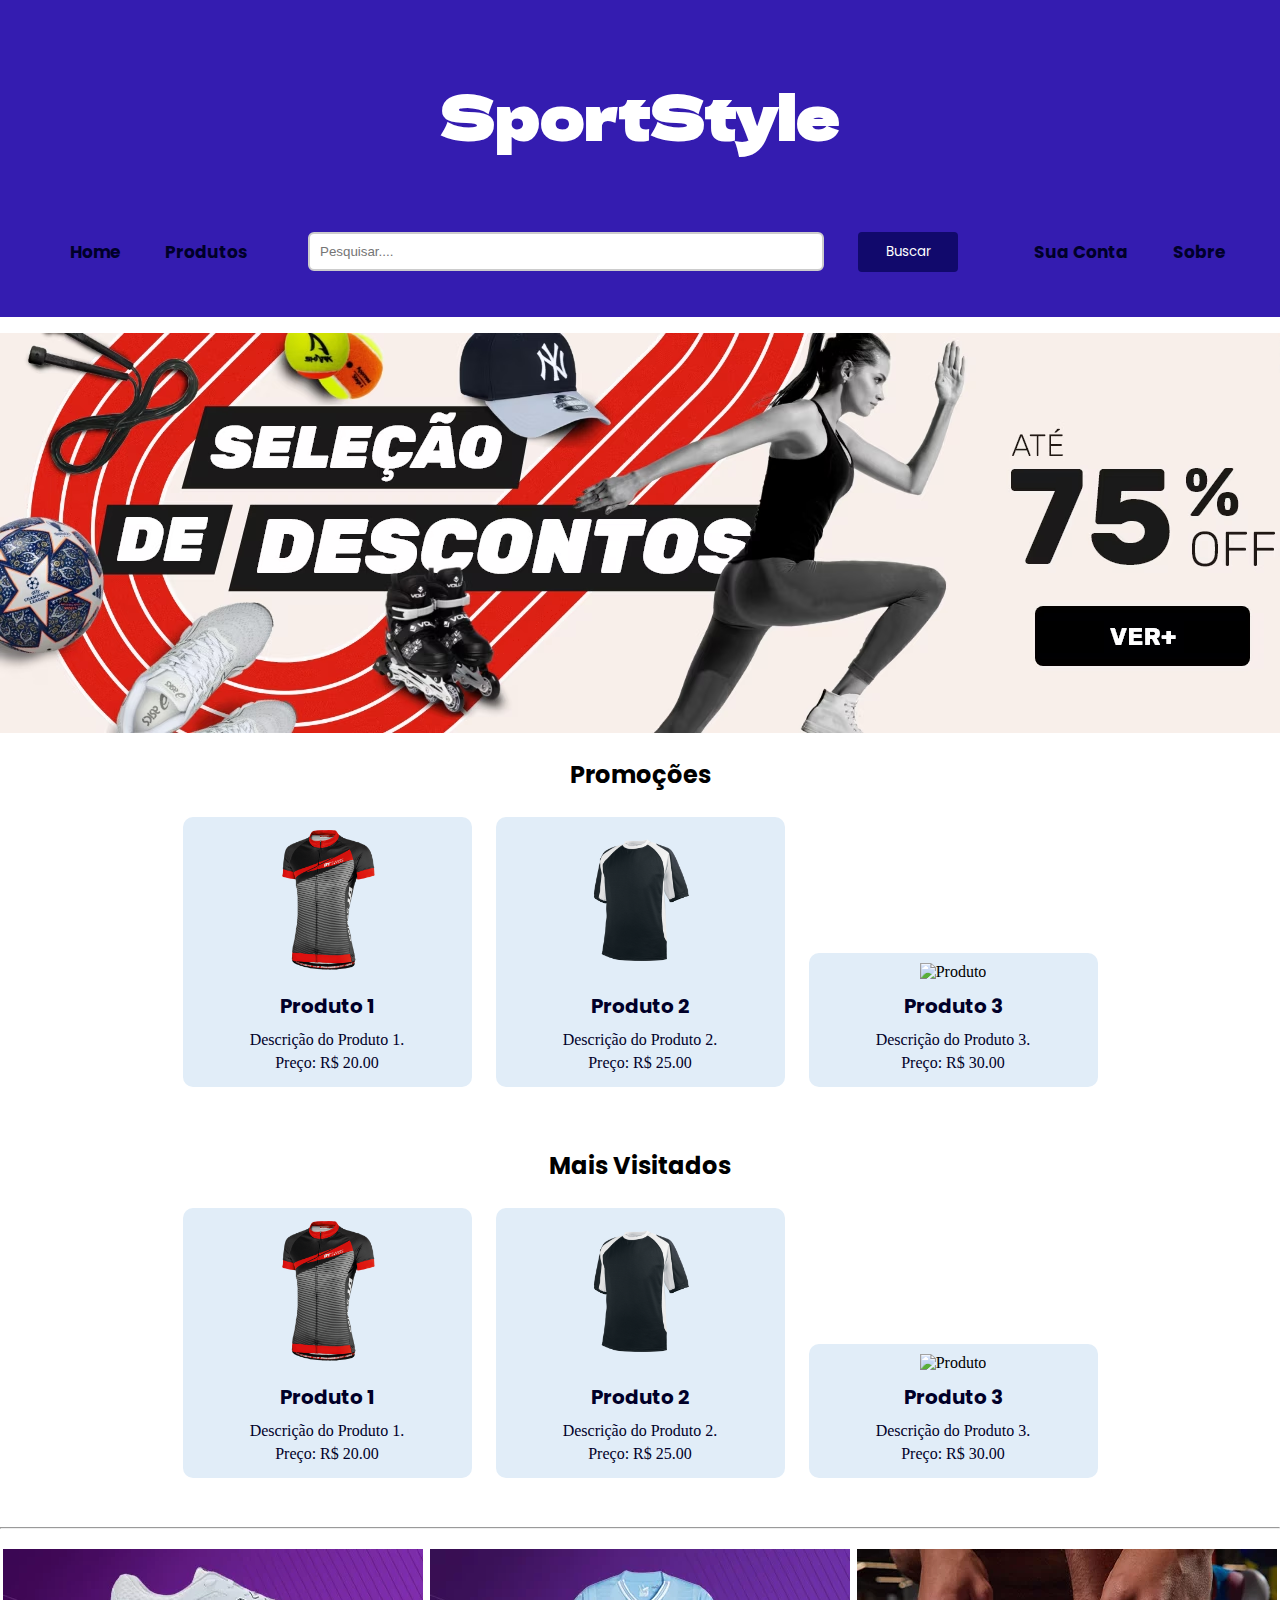
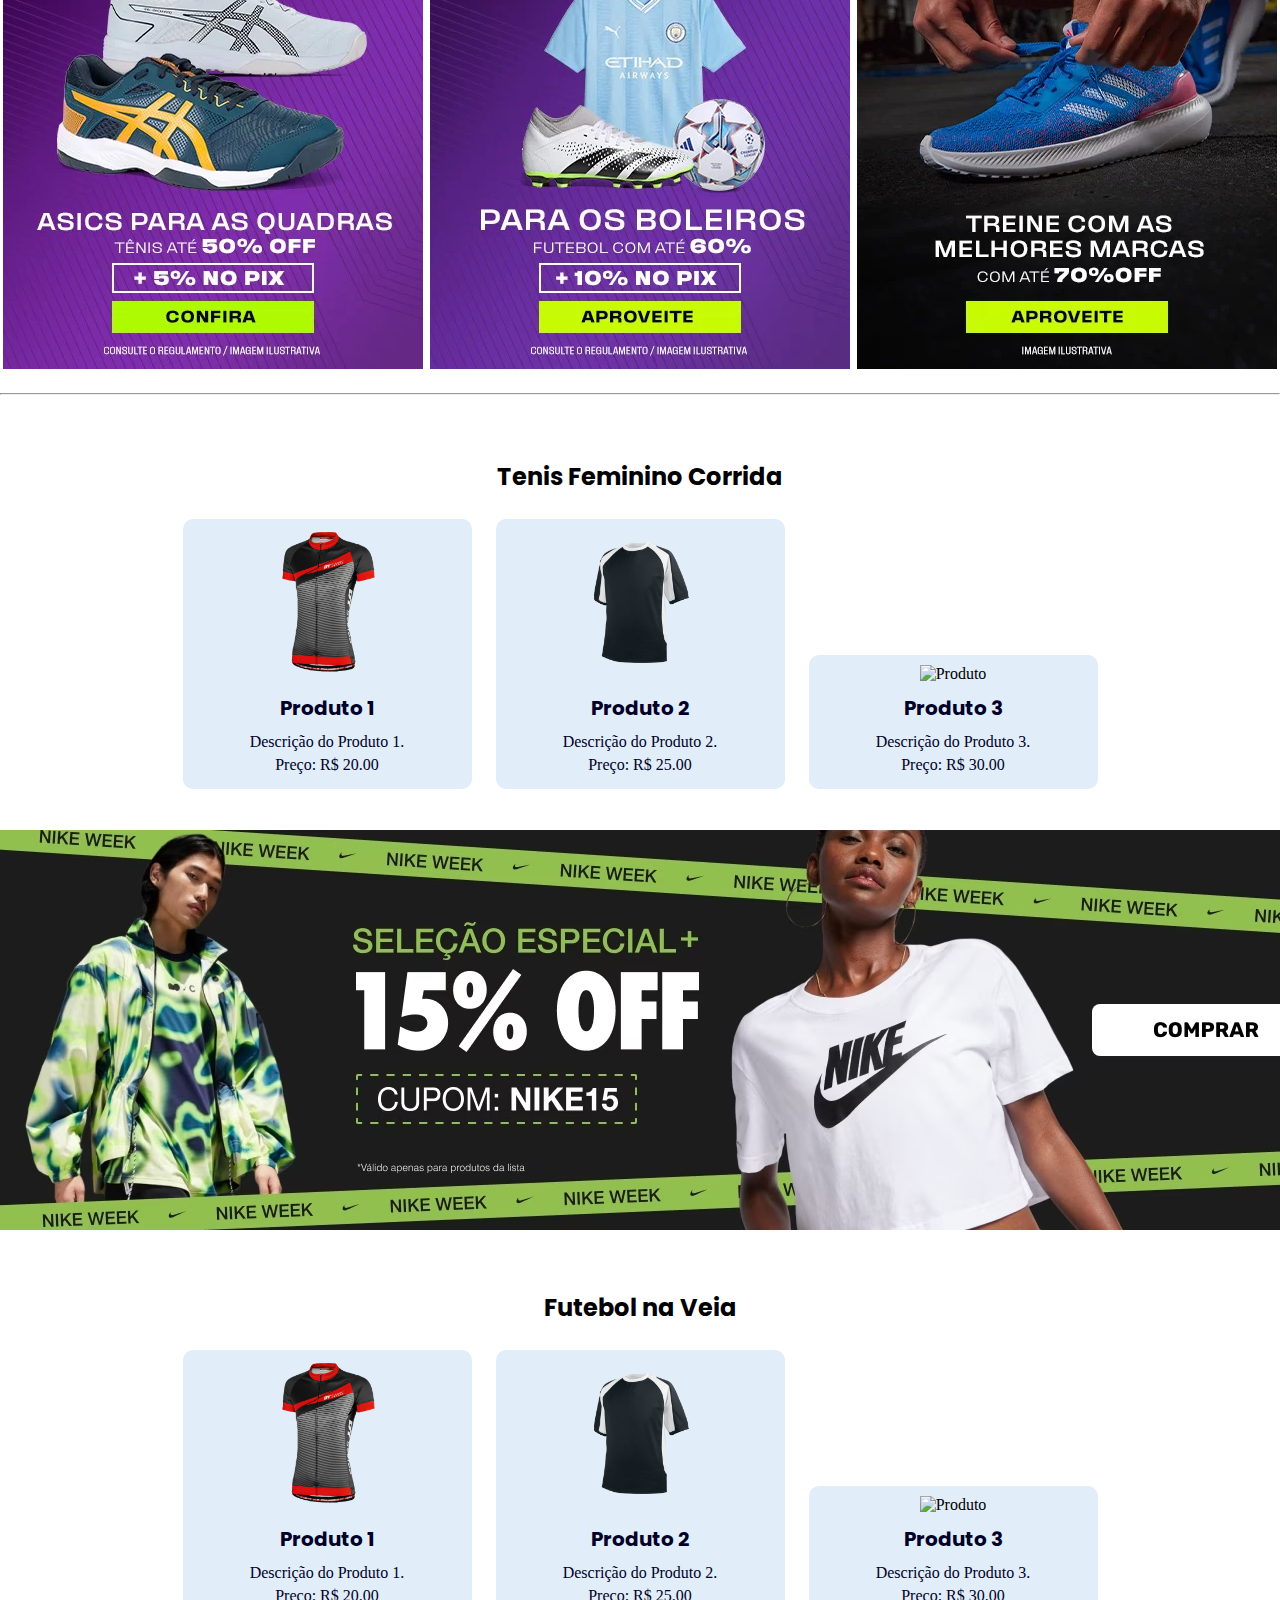
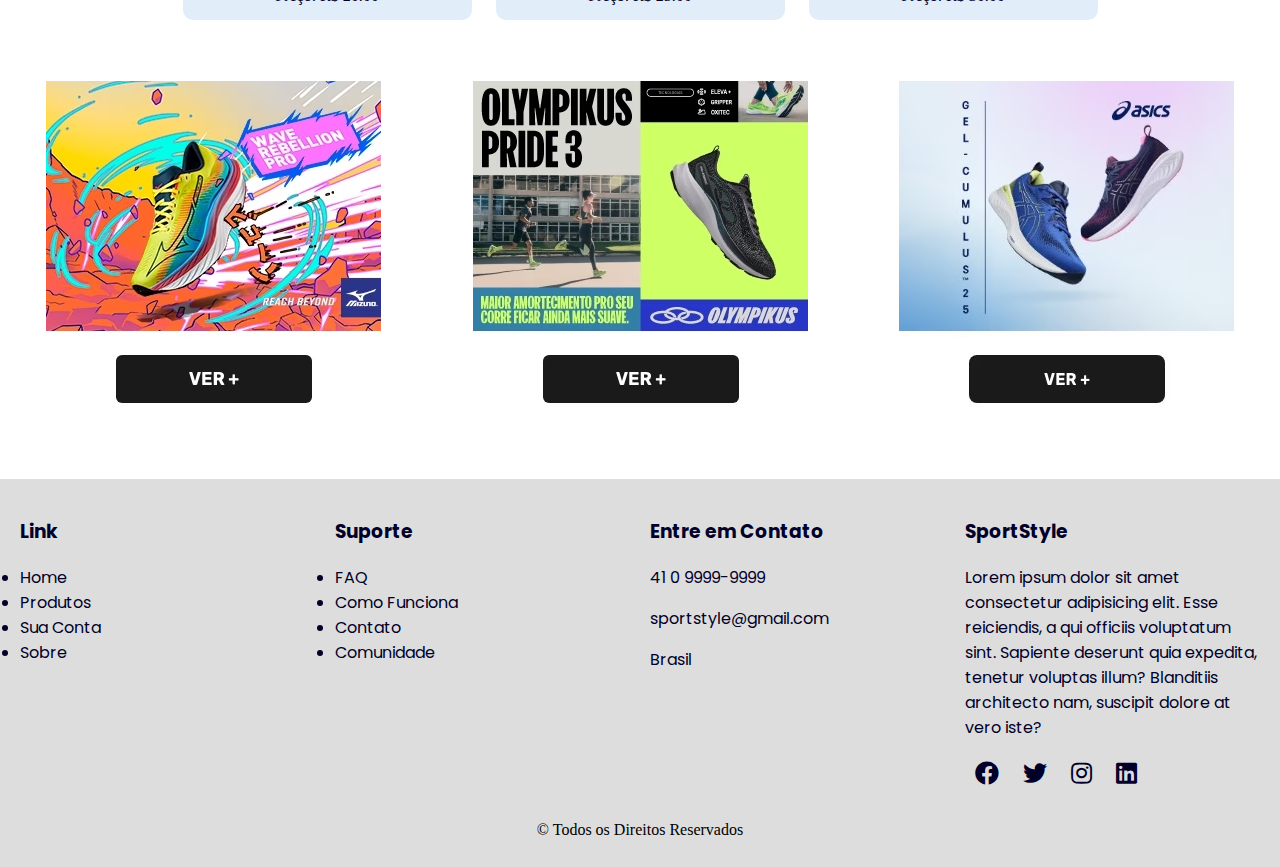
==== index.html @ 8bd2e784 "arrumando pagina principal" ====
<!DOCTYPE html>
<html lang="PT-BR">
    <head>
        <meta charset="UTF-8">
        <meta name="viewport" content="width=device-width, initial-scale=1.0">
        <title>SportStyle</title>
        <link rel="icon" href="./imagens/tenis-de-corrida.png" > 
        <link rel="stylesheet" href="styleindex.css">
        <link rel="stylesheet" href="https://cdnjs.cloudflare.com/ajax/libs/font-awesome/5.15.3/css/all.min.css">

        
    </head>
    <body>
        <header class="header">
            
            <div class="namepagina">
                <h1>SportStyle</h1>
            </div>

            <ul>                
                <a href="index.html"><li>Home</li></a>
                <a href="./produtos.html"><li>Produtos</li></a>

                <li class="none"><form class="form">
                    <input type="text" placeholder="Pesquisar....">
                    <button type="submit">Buscar</button>
                </form></li>

              
                <a href="#"><li>Sua Conta</li></a>
                <a href="sobre.html"><li>Sobre</li></a> 
              
                                
            </ul>

        </header>

        <main class="main">

            <ul></ul>

            <div class="propaganda-grande">

                <img src="./imagens/desk (2).avif" alt="propaganda">

            </div>

            <h2>Promoções</h2>

            <div class="produtos">
                <div class="item">
                    <img src="./imagens/pngwing.com (1).png " alt="Produto">
                    <h3>Produto 1</h3>
                    <p>Descrição do Produto 1.</p>
                    <p>Preço: R$ 20.00</p>
                </div>                     

                <div class="item">
                    <img src="./imagens/camiseta.png" alt="Produto">
                    <h3>Produto 2</h3>
                    <p>Descrição do Produto 2.</p>
                    <p>Preço: R$ 25.00</p>
                </div>
            
                <div class="item">
                    <img src="../TRABALHO/imagens/conjunto.png" alt="Produto">
                    <h3>Produto 3</h3>
                    <p>Descrição do Produto 3.</p>
                    <p>Preço: R$ 30.00</p>
                </div>
            </div>  
            
            <br><br>

            <h2>Mais Visitados</h2>

            <div class="produtos">
                <div class="item">
                    <img src="./imagens/pngwing.com (1).png " alt="Produto">
                    <h3>Produto 1</h3>
                    <p>Descrição do Produto 1.</p>
                    <p>Preço: R$ 20.00</p>
                </div>
            
                <div class="item">
                    <img src="./imagens/camiseta.png" alt="Produto">
                    <h3>Produto 2</h3>
                    <p>Descrição do Produto 2.</p>
                    <p>Preço: R$ 25.00</p>
                </div>
            
                <div class="item">
                    <img src="../TRABALHO/imagens/conjunto.png" alt="Produto">
                    <h3>Produto 3</h3>
                    <p>Descrição do Produto 3.</p>
                    <p>Preço: R$ 30.00</p>
                </div>
            </div> 
            
            <br><br>

            <hr>
           
            <div class="promocoesimg">
                <div class="promocao-item">
                    <img src="./imagens/5473_trio7.webp" alt="Promoção 1">
                </div>
        
                <div class="promocao-item">
                    <img src="./imagens/4849_FUTEBOL-420X420px.webp" alt="Promoção 2">
                </div>
        
                <div class="promocao-item">
                    <img src="./imagens/7510_trio8.webp" alt="Promoção 3">
                </div>
            </div>

            <hr>

            <br><br>

            <h2>Tenis Feminino Corrida</h2>

            <div class="produtos">
                <div class="item">
                    <img src="./imagens/pngwing.com (1).png " alt="Produto">
                    <h3>Produto 1</h3>
                    <p>Descrição do Produto 1.</p>
                    <p>Preço: R$ 20.00</p>
                </div>
            
                <div class="item">
                    <img src="./imagens/camiseta.png" alt="Produto">
                    <h3>Produto 2</h3>
                    <p>Descrição do Produto 2.</p>
                    <p>Preço: R$ 25.00</p>
                </div>
            
                <div class="item">
                    <img src="../TRABALHO/imagens/conjunto.png" alt="Produto">
                    <h3>Produto 3</h3>
                    <p>Descrição do Produto 3.</p>
                    <p>Preço: R$ 30.00</p>
                </div>
            </div>
            
            <br><br>

            <div class="propaganda-hori">

                <img src="./imagens/desk.avif" alt="propaganda">

            </div>

            <br><br>

            <h2>Futebol na Veia</h2>

            <div class="produtos">
                <div class="item">
                    <img src="./imagens/pngwing.com (1).png " alt="Produto">
                    <h3>Produto 1</h3>
                    <p>Descrição do Produto 1.</p>
                    <p>Preço: R$ 20.00</p>
                </div>
            
                <div class="item">
                    <img src="./imagens/camiseta.png" alt="Produto">
                    <h3>Produto 2</h3>
                    <p>Descrição do Produto 2.</p>
                    <p>Preço: R$ 25.00</p>
                </div>
            
                <div class="item">
                    <img src="../TRABALHO/imagens/conjunto.png" alt="Produto">
                    <h3>Produto 3</h3>
                    <p>Descrição do Produto 3.</p>
                    <p>Preço: R$ 30.00</p>
                </div>
            </div> 

            <br><br>

            <div class="promocoesimg">
                <div class="promocao-item">
                    <a href="#"><img src="./imagens/pq1.avif" alt="Promoção 1"></a>
                </div>
        
                <div class="promocao-item">
                    <a href="#"><img src="./imagens/pq2.avif" alt="Promoção 2"></a>
                </div>
        
                <div class="promocao-item">
                   <a href="#"><img src="./imagens/pq3.avif" alt="Promoção 3"></a>
                </div>
            </div>

         

            <br><br>

        </main>

        

        <footer>
            <div class="footer-container">
                <div class="footer-column">
                   
                <h3>Link</h3>
                <li><a href="#">Home</a></li>
                <li><a href="#">Produtos</a></li>
                <li><a href="#">Sua Conta</a></li>
                <li><a href="#">Sobre</a></li>

                </div>
                <div class="footer-column">
                    
                <h3>Suporte</h3>
                <li><a href="#">FAQ</a></li>
                <li><a href="#">Como Funciona</a></li>
                <li><a href="#">Contato</a></li>
                <li><a href="#">Comunidade</a></li>

                </div>
                <div class="footer-column">
                    
                    <h3>Entre em Contato</h3>
                
                    <p>41 0 9999-9999</p>
                
                
                    <p>sportstyle@gmail.com</p>
                
                
                    <p>Brasil</p>
                

                </div>
                <div class="footer-column social-icons">

                    <h3>SportStyle</h3>
                    <p>Lorem ipsum dolor sit amet consectetur adipisicing elit. Esse reiciendis, a qui officiis voluptatum sint. Sapiente deserunt quia expedita, tenetur voluptas illum? Blanditiis architecto nam, suscipit dolore at vero iste?</p>
    
                    <a href="#"><i class="fab fa-facebook"></i></a>
                    <a href="#"><i class="fab fa-twitter"></i></a>
                    <a href="#"><i class="fab fa-instagram"></i></a>
                    <a href="#"><i class="fab fa-linkedin"></i></a>
                        
                    </div>
                </div>
            </div>
            <p class="direitos">&copy Todos os Direitos Reservados <br><br> </p>

        </footer>
    </body>
</html>
---- styleindex.css ----
@import url('https://fonts.googleapis.com/css2?family=Dela+Gothic+One&display=swap');
@import url('https://fonts.googleapis.com/css2?family=Poppins&display=swap');
@import url('https://fonts.googleapis.com/css2?family=Poppins:wght@700&display=swap');


body {
    margin: 0;
    padding: 0;
    height: 100%;

}

.header{
    font-family: 'Poppins', sans-serif;
    padding: 20px;
    grid-area: header;
    background:  #341cb0;
}

.namepagina{
    color: white;
    margin: 0px;
    padding: 10px;
    text-align: center;
    font-family: 'Dela Gothic One', cursive;
    font-size: 30px;   
    
}

header ul{
    align-items: center;
    margin: 0;
    display: flex;
    background-color:transparent;     
    
}


header li{
    display: inline-block;
    flex-grow: 1;
    font-weight: bold;
    color: #000029;
    padding: 10px;
    margin-right: 25px;
    font-size: 17px;
}

.form {   
    margin-left: auto;
}

.form input{
    margin: 15px;
    padding: 10px;
    width: calc(100% - 204px);
    min-width: 200px;
    border: 2px solid #ccc;
    border-radius: 6px;
}

.form button {
    font-family: 'Poppins', sans-serif; 
    background-color: #11096c;
    color: #fff;
    border: none;
    border-radius: 4px;
    margin: 15px;
    width: 100px;
    padding: 10px 10px;   
    cursor: pointer;
}

.form button:hover {
    background-color:  #007bff;
}

/*==== CABEÇALHO CORRETO DAQUI PARA CIMA ====*/

/*aqui em baixo é alguns produtos*/
.main{
    grid-area: main;
    background-color: #ffffff;
 
}

.main h2{
    text-align: center;
    font-family: 'Poppins', sans-serif;
    
}

.produtos{
    text-align: center;
}


.item{    
    display: inline-block;
    background-color: rgb(225, 237, 248);
    padding: 10px 2px;
    width: calc(33.33% - 46px);
    min-width: 200px;
    margin: 5px 10px;
    border-radius: 10px;
    text-align: center;
    width: 285px;
}

.item img {
    max-width: 50%;
    height: 150px}

.item h3 {
    font-family: 'Poppins', sans-serif;
    color: #000029;
    font-size: 20px;
    margin: 10px 0;
}

.item p {
    color: #000029;
    font-size: 16px;
    margin: 5px 0;
}



/*aqui em baixo é as imagens de promoção*/
.promocoesimg    {
    display: flex;
    justify-content: space-between;
    align-items: center;
    margin: 20px 0;
}

.promocao-item {
    flex: 1;
    text-align: center;
    padding: 0px 0px;

    
}

.promocao-item img {
    max-width: 100%;
    height: auto;
}



/*Propagando Horizontal*/
.propaganda-hori{
    text-align: center;
    max-width: 100%;
}

.propaganda-grande {
    text-align: center;
}






/*==== FOOTER CORRETO DAQUI PARA BAIXO ====*/

footer .direitos{
    background-color: #ddd;
    margin: 0px;
    padding: 10px;
    text-align: center;
}

.footer-container {
    font-family: 'Poppins', sans-serif; 
    background-color: #ddd;
    color: #000029;
    padding: 10px;
    display: flex;
    justify-content: space-between;
    max-width: 100%;
}

.footer-column {
    flex: 1;
    padding: 10px;
}


.footer-column a {
    text-decoration: none;
    color: #000029;
    
}

.social-icons a {
    color: #000029;
    margin: 0 10px;
    font-size: 24px;
}


.social-icons a:hover {
    color: #007bff; 
}
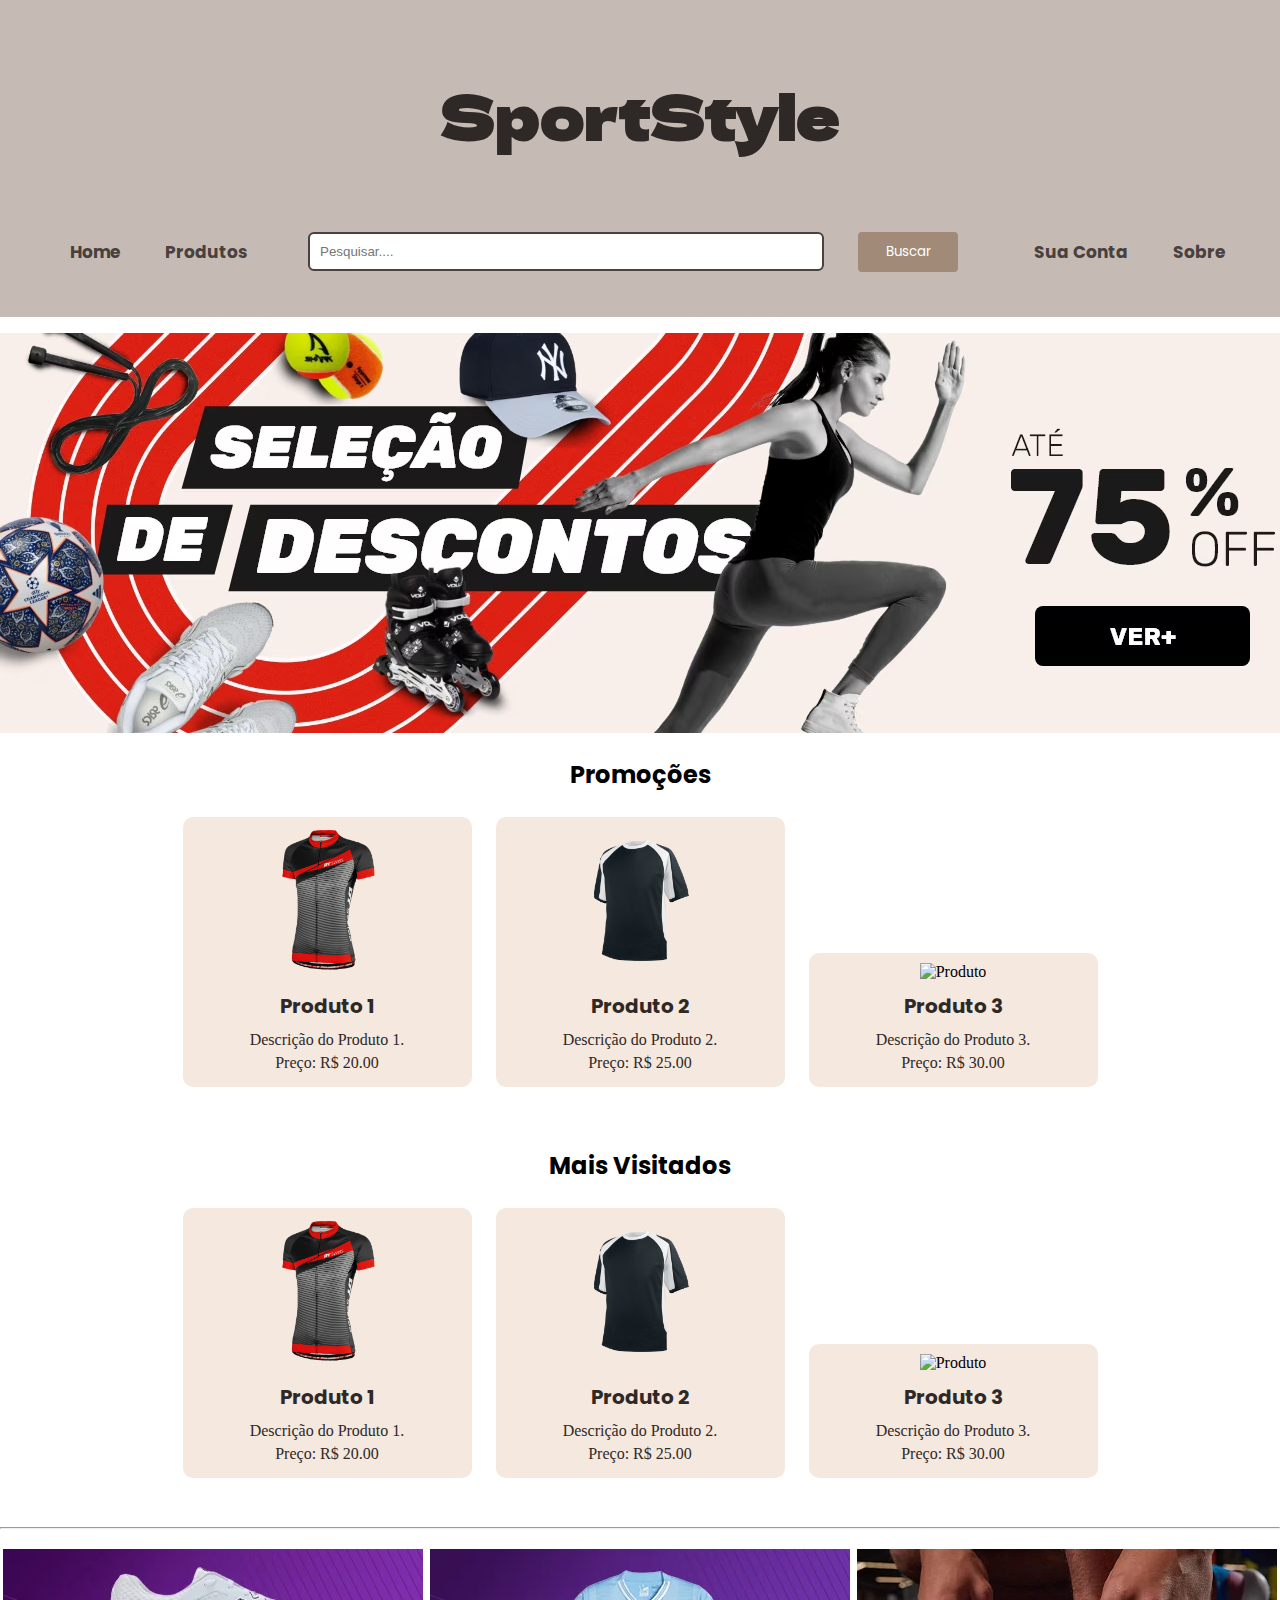
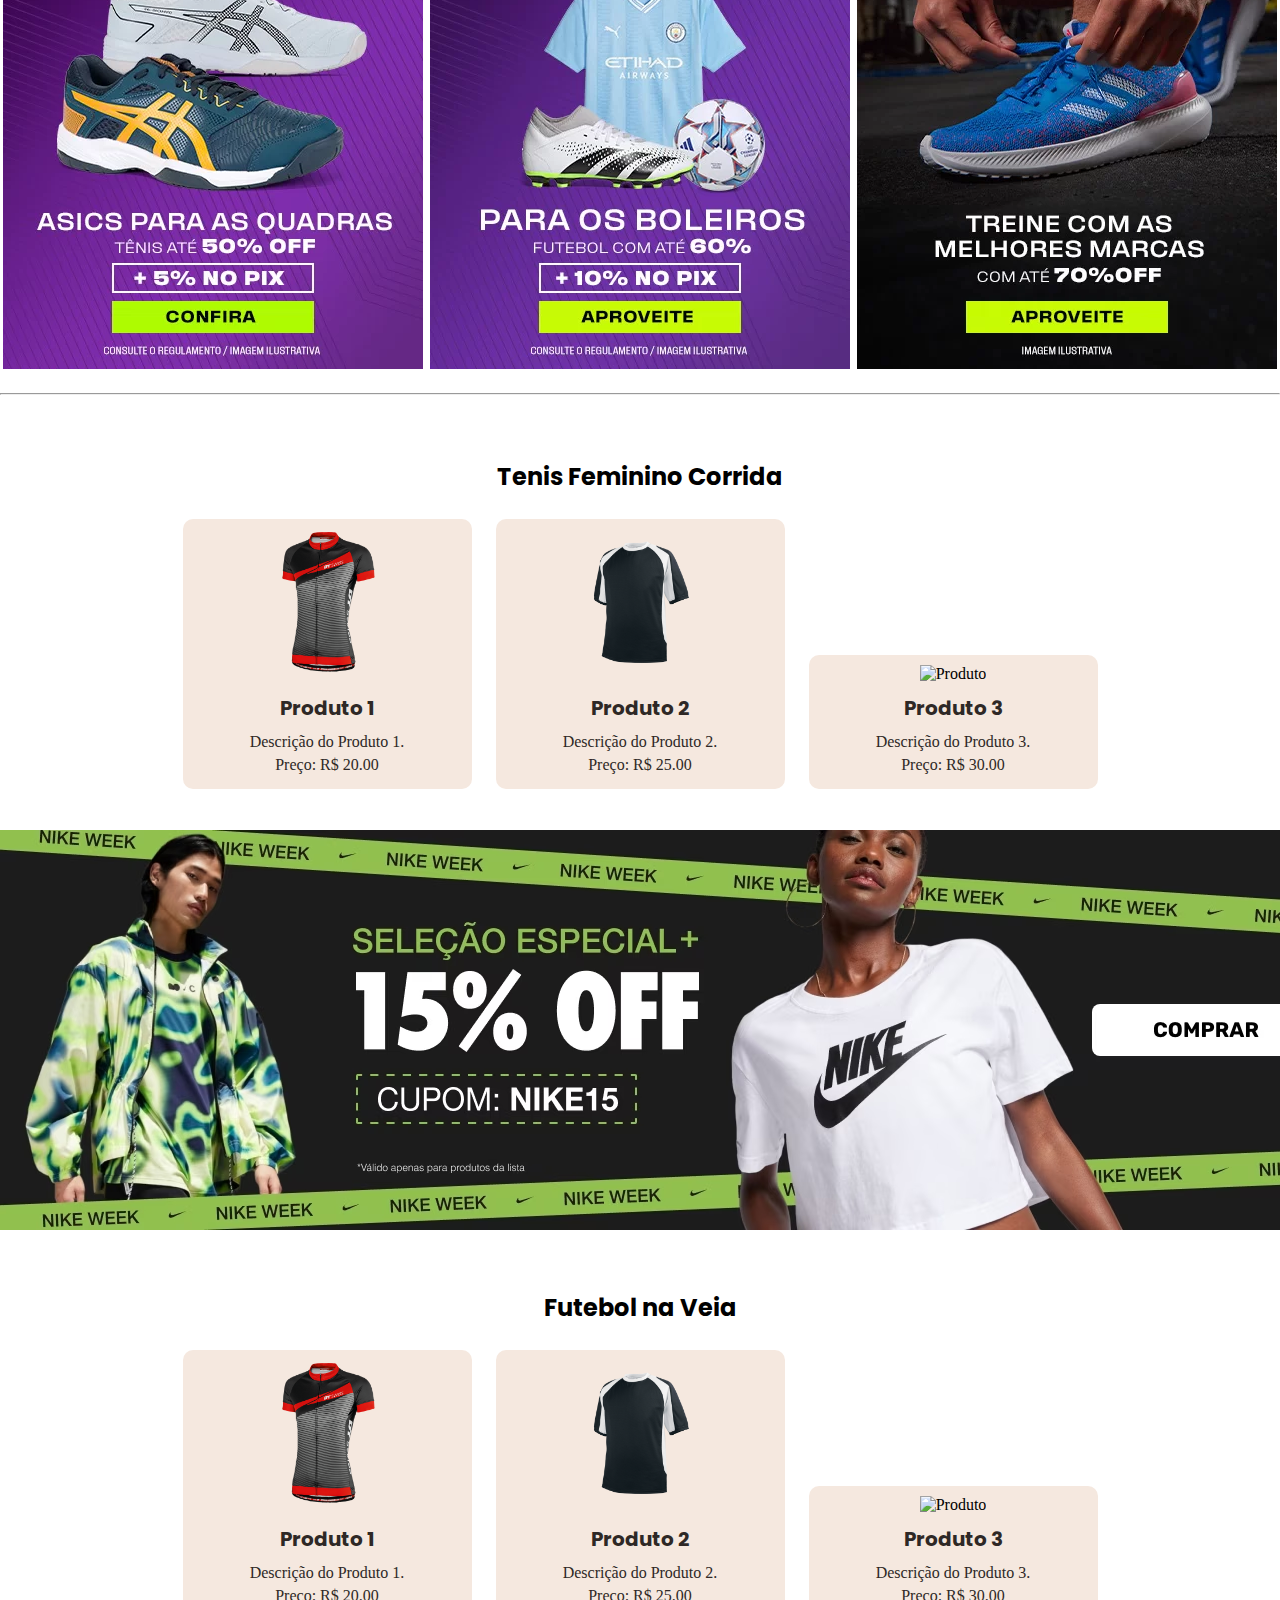
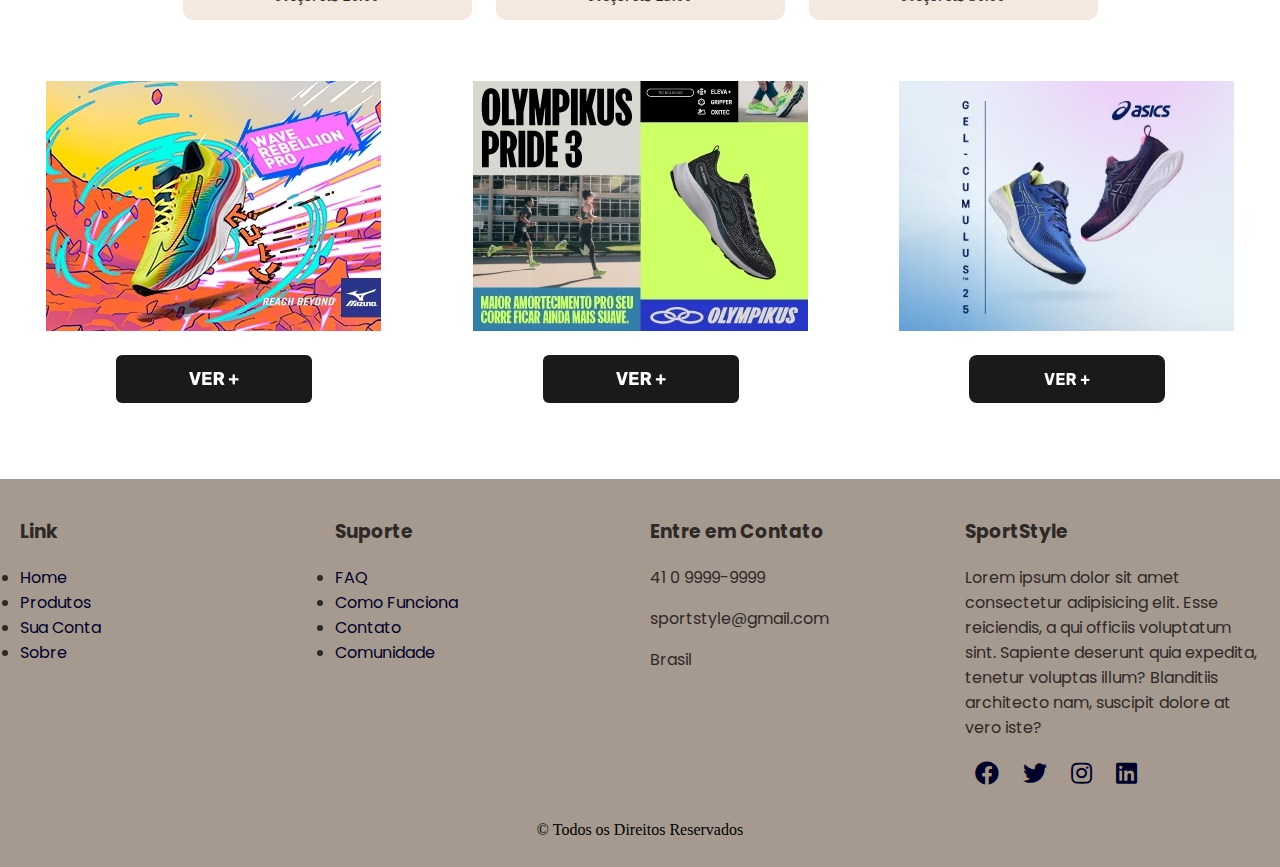
==== commit 689150ee: "atualização das cores AINDA FALTA MUDAR A DAS TABE" ====
--- a/index.html
+++ b/index.html
@@ -27,7 +27,7 @@
                 </form></li>
 
               
-                <a href="#"><li>Sua Conta</li></a>
+                <a href="./login.html"><li>Sua Conta</li></a>
                 <a href="sobre.html"><li>Sobre</li></a> 
               
                                 
--- a/styleindex.css
+++ b/styleindex.css
@@ -14,11 +14,11 @@
     font-family: 'Poppins', sans-serif;
     padding: 20px;
     grid-area: header;
-    background:  #341cb0;
+    background:  #c5bbb4;
 }
 
 .namepagina{
-    color: white;
+    color: #2e2826;
     margin: 0px;
     padding: 10px;
     text-align: center;
@@ -40,7 +40,7 @@
     display: inline-block;
     flex-grow: 1;
     font-weight: bold;
-    color: #000029;
+    color: #4a403d;
     padding: 10px;
     margin-right: 25px;
     font-size: 17px;
@@ -55,13 +55,13 @@
     padding: 10px;
     width: calc(100% - 204px);
     min-width: 200px;
-    border: 2px solid #ccc;
+    border: 2px solid #4a403d;
     border-radius: 6px;
 }
 
 .form button {
     font-family: 'Poppins', sans-serif; 
-    background-color: #11096c;
+    background-color: #a18a77;
     color: #fff;
     border: none;
     border-radius: 4px;
@@ -72,7 +72,7 @@
 }
 
 .form button:hover {
-    background-color:  #007bff;
+    background-color:  #9f7d60;
 }
 
 /*==== CABEÇALHO CORRETO DAQUI PARA CIMA ====*/
@@ -97,7 +97,7 @@
 
 .item{    
     display: inline-block;
-    background-color: rgb(225, 237, 248);
+    background-color: #f5e8df;
     padding: 10px 2px;
     width: calc(33.33% - 46px);
     min-width: 200px;
@@ -113,13 +113,13 @@
 
 .item h3 {
     font-family: 'Poppins', sans-serif;
-    color: #000029;
+    color: #2e2826;
     font-size: 20px;
     margin: 10px 0;
 }
 
 .item p {
-    color: #000029;
+    color: #2e2826;
     font-size: 16px;
     margin: 5px 0;
 }
@@ -167,7 +167,7 @@
 /*==== FOOTER CORRETO DAQUI PARA BAIXO ====*/
 
 footer .direitos{
-    background-color: #ddd;
+    background-color: #a69a90;
     margin: 0px;
     padding: 10px;
     text-align: center;
@@ -175,8 +175,8 @@
 
 .footer-container {
     font-family: 'Poppins', sans-serif; 
-    background-color: #ddd;
-    color: #000029;
+    background-color: #a69a90;
+    color: #2e2826;
     padding: 10px;
     display: flex;
     justify-content: space-between;
@@ -203,5 +203,5 @@
 
 
 .social-icons a:hover {
-    color: #007bff; 
-}
+    color: #ae723a; 
+}
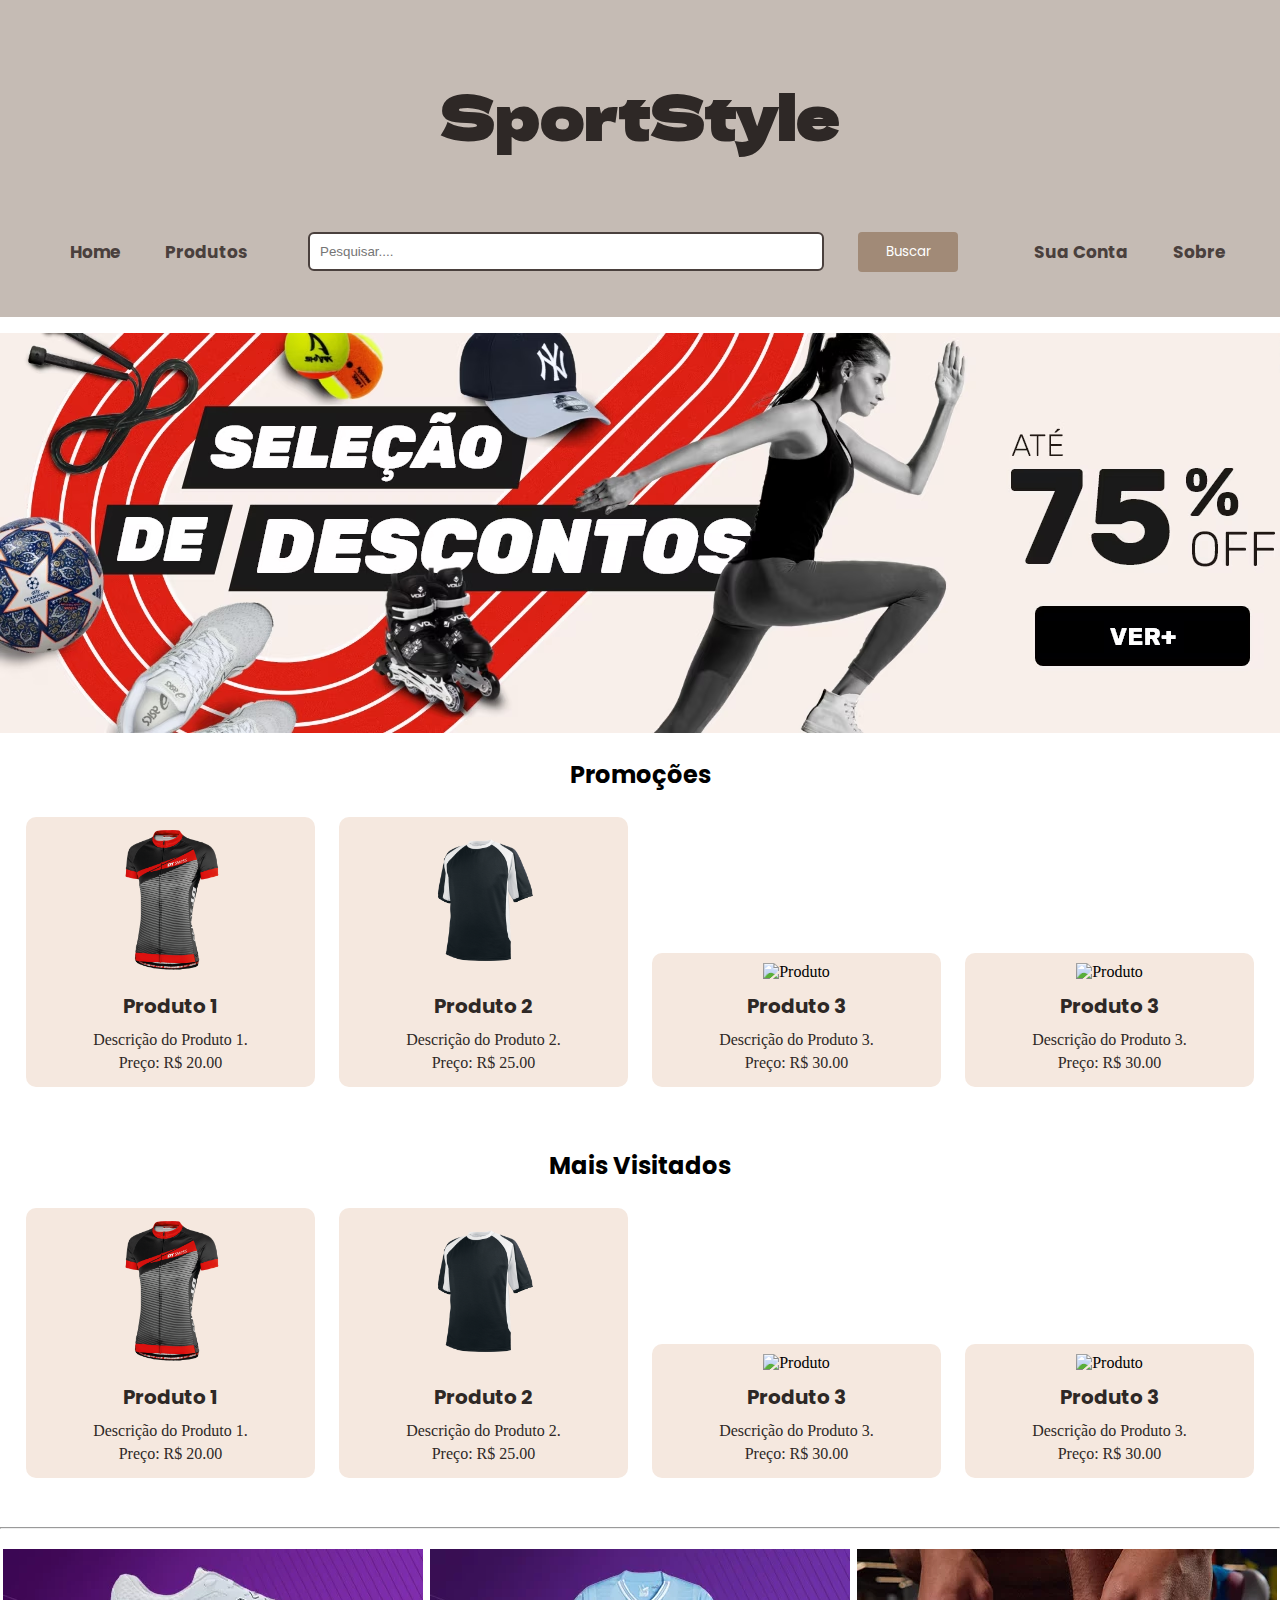
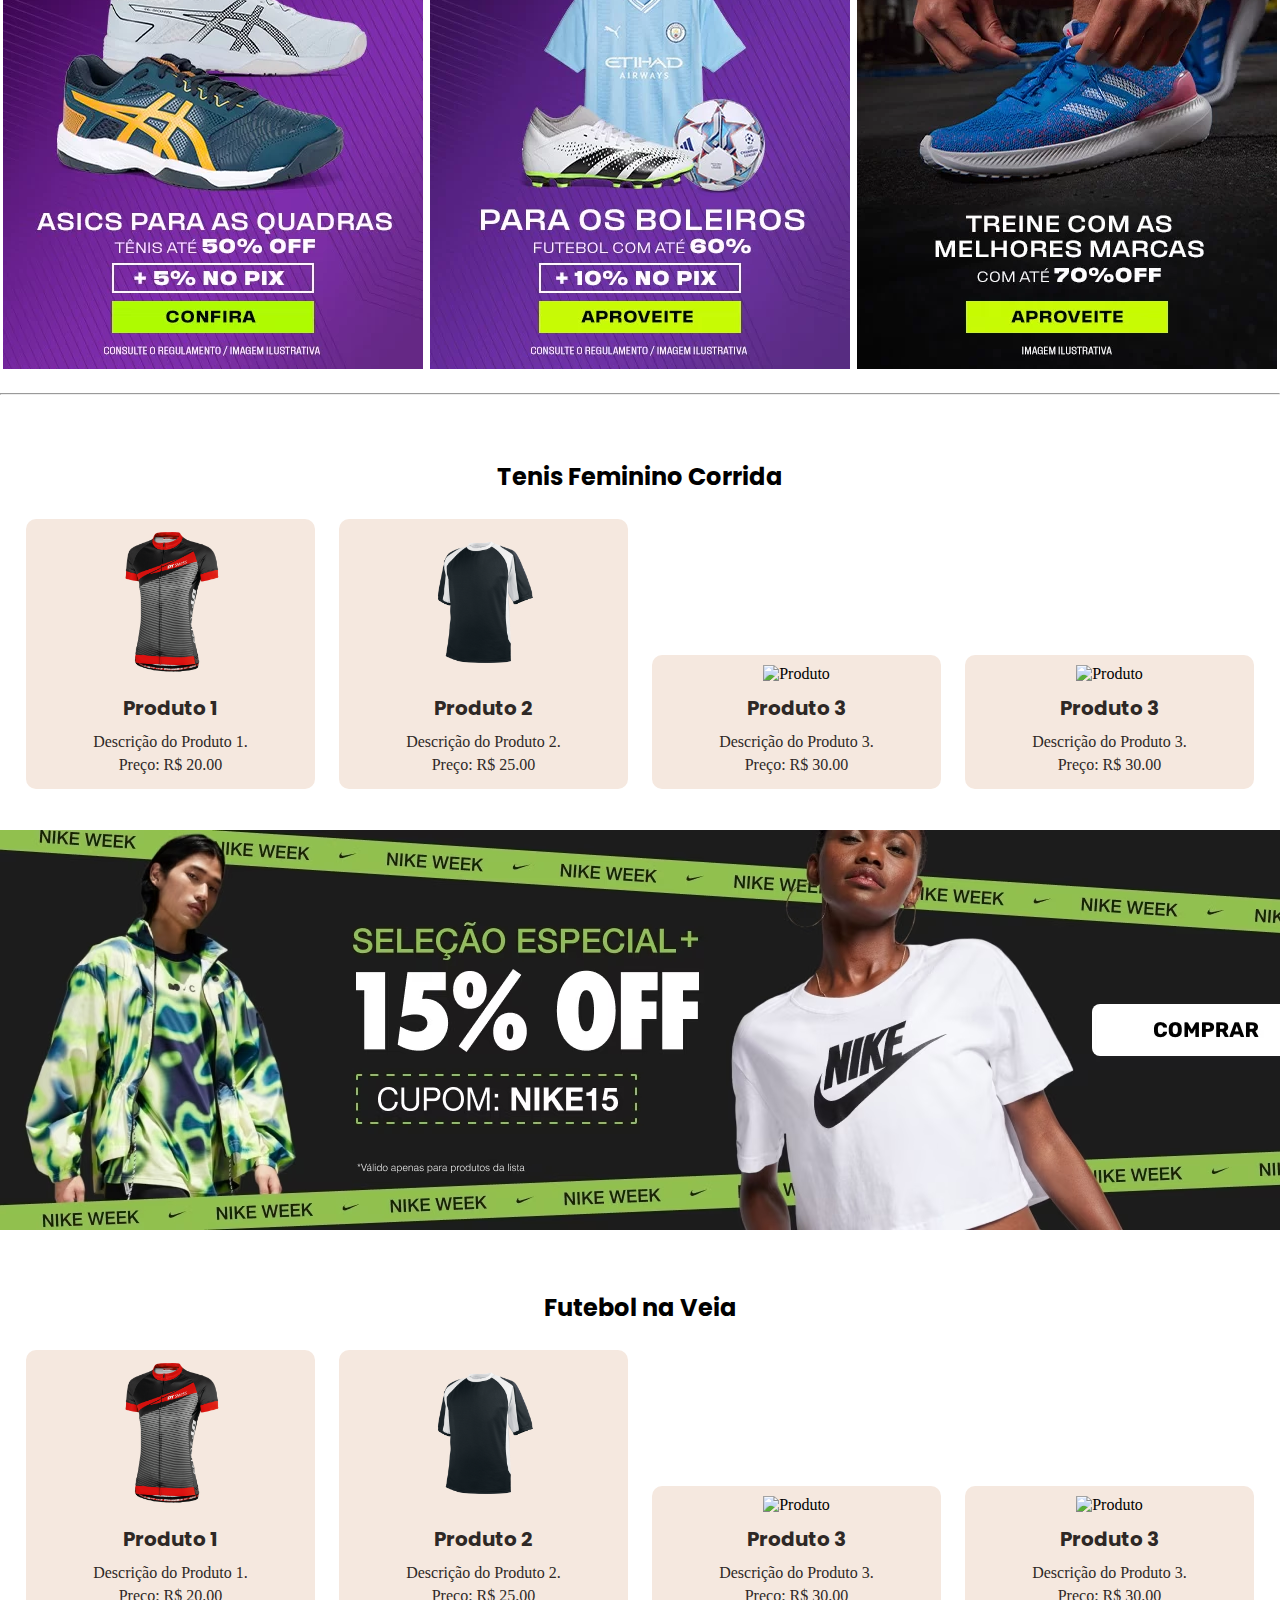
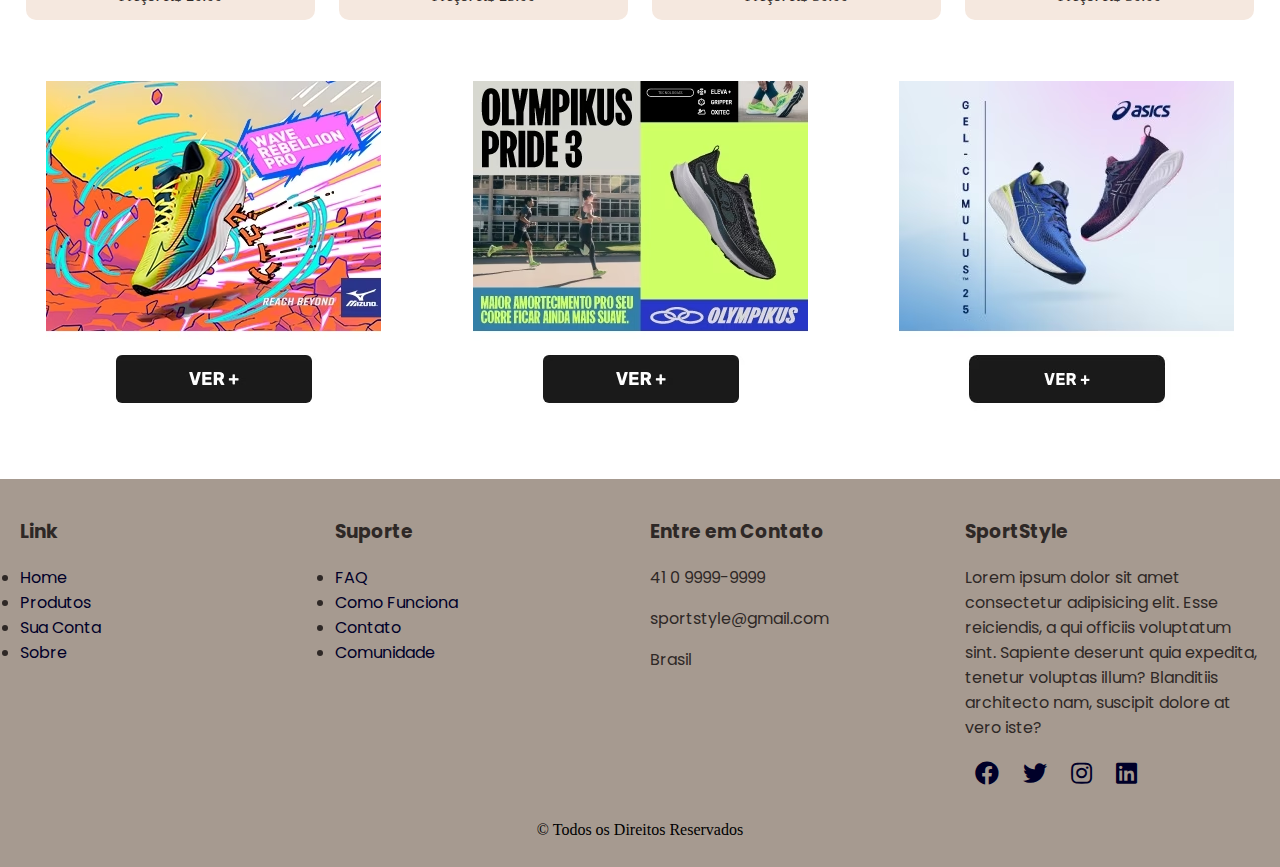
==== commit fa744d52: "atualizaçao produtos index" ====
--- a/index.html
+++ b/index.html
@@ -41,7 +41,7 @@
 
             <div class="propaganda-grande">
 
-                <img src="./imagens/desk (2).avif" alt="propaganda">
+                <a href="./produtos.html"><img src="./imagens/desk (2).avif" alt="propaganda"></a>
 
             </div>
 
@@ -68,6 +68,13 @@
                     <p>Descrição do Produto 3.</p>
                     <p>Preço: R$ 30.00</p>
                 </div>
+
+                <div class="item">
+                    <img src="../TRABALHO/imagens/conjunto.png" alt="Produto">
+                    <h3>Produto 3</h3>
+                    <p>Descrição do Produto 3.</p>
+                    <p>Preço: R$ 30.00</p>
+                </div>
             </div>  
             
             <br><br>
@@ -89,6 +96,13 @@
                     <p>Preço: R$ 25.00</p>
                 </div>
             
+                <div class="item">
+                    <img src="../TRABALHO/imagens/conjunto.png" alt="Produto">
+                    <h3>Produto 3</h3>
+                    <p>Descrição do Produto 3.</p>
+                    <p>Preço: R$ 30.00</p>
+                </div>
+
                 <div class="item">
                     <img src="../TRABALHO/imagens/conjunto.png" alt="Produto">
                     <h3>Produto 3</h3>
@@ -142,13 +156,20 @@
                     <p>Descrição do Produto 3.</p>
                     <p>Preço: R$ 30.00</p>
                 </div>
+
+                <div class="item">
+                    <img src="../TRABALHO/imagens/conjunto.png" alt="Produto">
+                    <h3>Produto 3</h3>
+                    <p>Descrição do Produto 3.</p>
+                    <p>Preço: R$ 30.00</p>
+                </div>
             </div>
             
             <br><br>
 
             <div class="propaganda-hori">
 
-                <img src="./imagens/desk.avif" alt="propaganda">
+                <a href="./produtos.html"><img src="./imagens/desk.avif" alt="propaganda"></a>
 
             </div>
 
@@ -177,21 +198,28 @@
                     <p>Descrição do Produto 3.</p>
                     <p>Preço: R$ 30.00</p>
                 </div>
+
+                <div class="item">
+                    <img src="../TRABALHO/imagens/conjunto.png" alt="Produto">
+                    <h3>Produto 3</h3>
+                    <p>Descrição do Produto 3.</p>
+                    <p>Preço: R$ 30.00</p>
+                </div>
             </div> 
 
             <br><br>
 
             <div class="promocoesimg">
                 <div class="promocao-item">
-                    <a href="#"><img src="./imagens/pq1.avif" alt="Promoção 1"></a>
-                </div>
-        
-                <div class="promocao-item">
-                    <a href="#"><img src="./imagens/pq2.avif" alt="Promoção 2"></a>
-                </div>
-        
-                <div class="promocao-item">
-                   <a href="#"><img src="./imagens/pq3.avif" alt="Promoção 3"></a>
+                    <a href="./produtos.html"><img src="./imagens/pq1.avif" alt="Promoção 1"></a>
+                </div>
+        
+                <div class="promocao-item">
+                    <a href="./produtos.html"><img src="./imagens/pq2.avif" alt="Promoção 2"></a>
+                </div>
+        
+                <div class="promocao-item">
+                   <a href="./produtos.html"><img src="./imagens/pq3.avif" alt="Promoção 3"></a>
                 </div>
             </div>
 
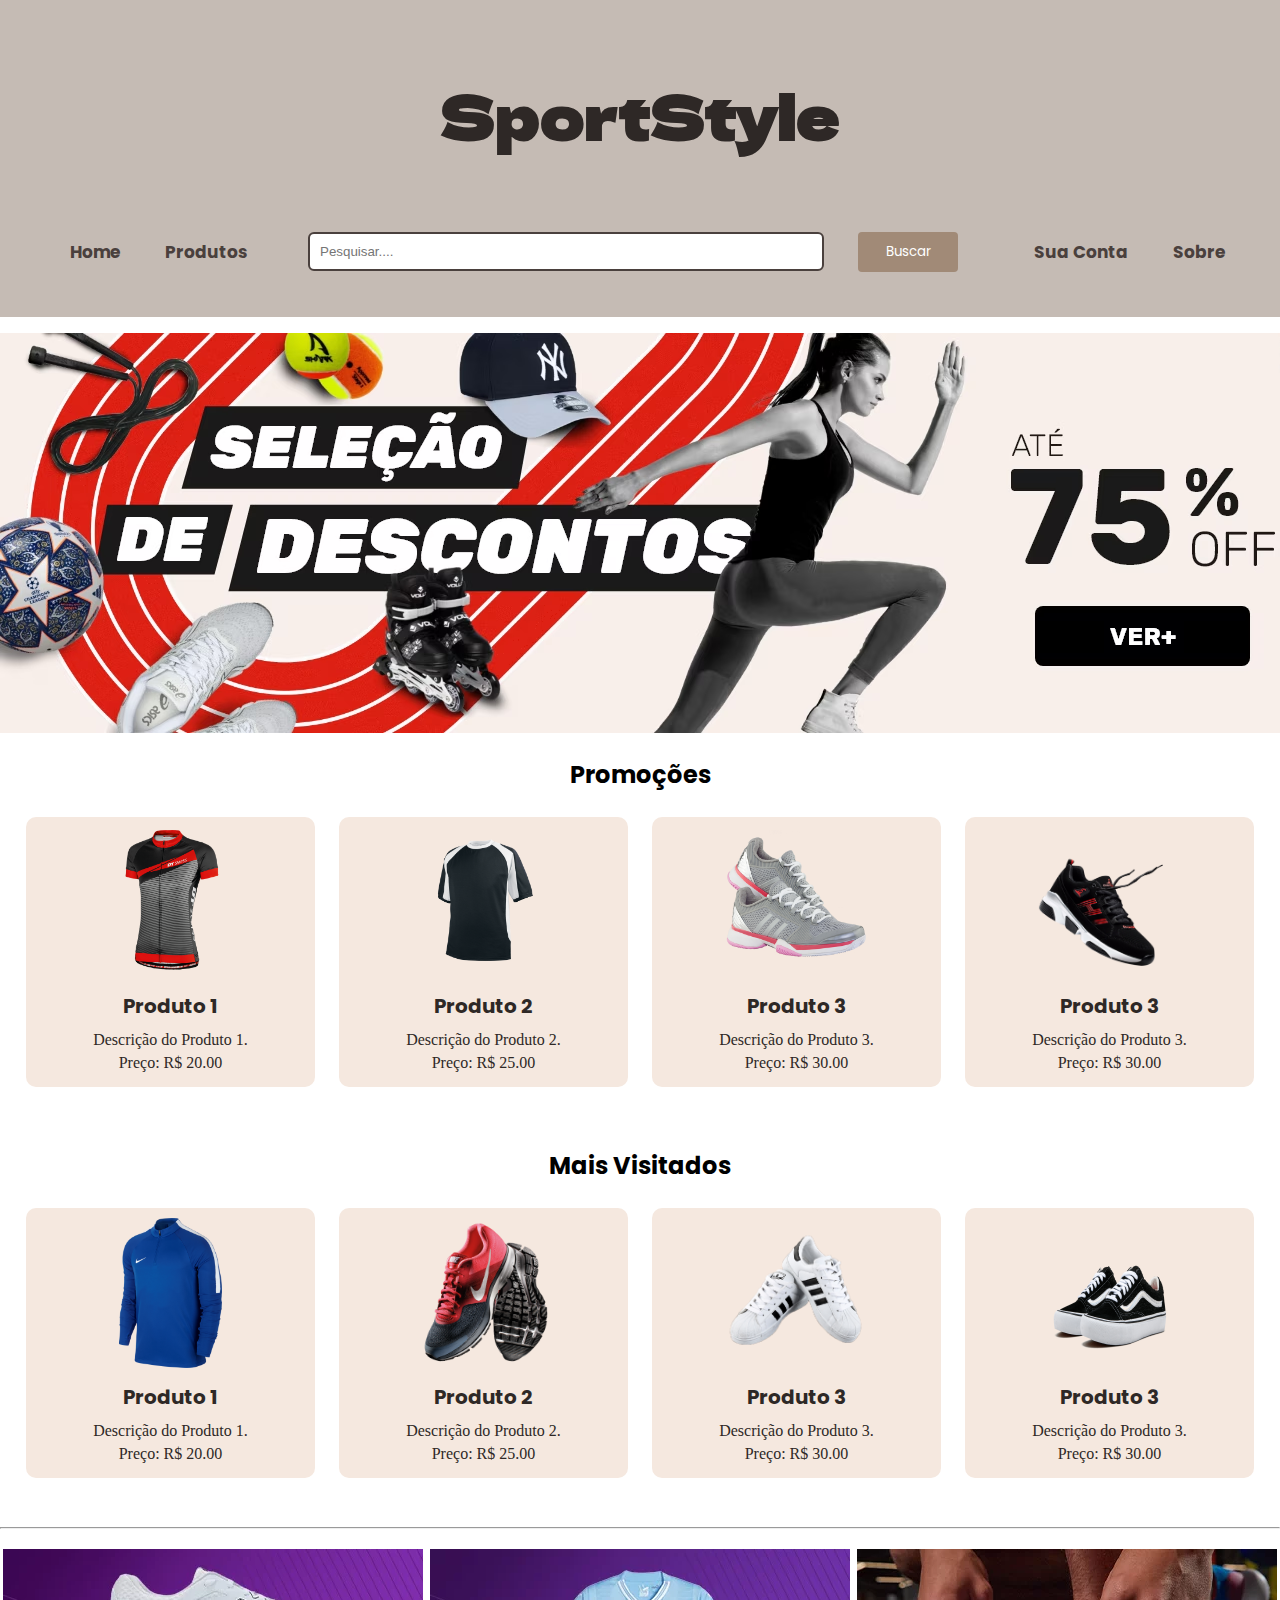
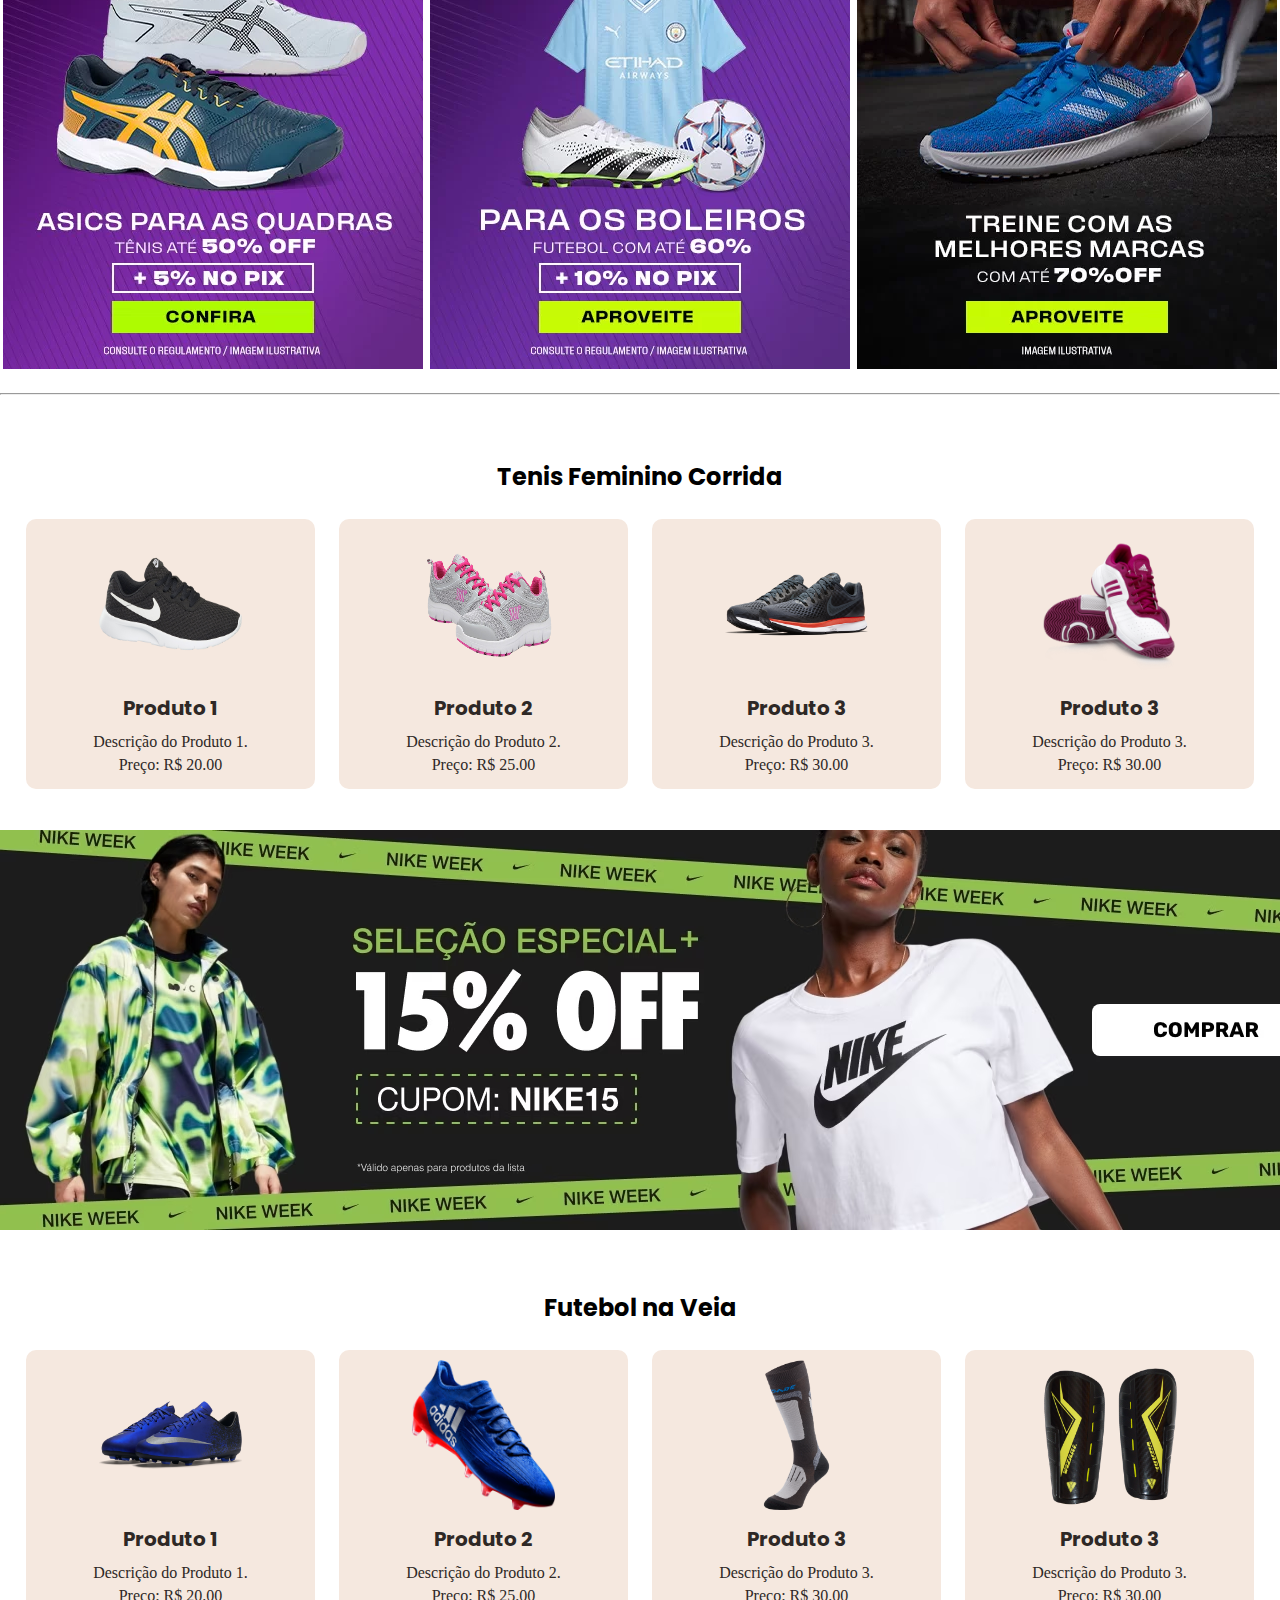
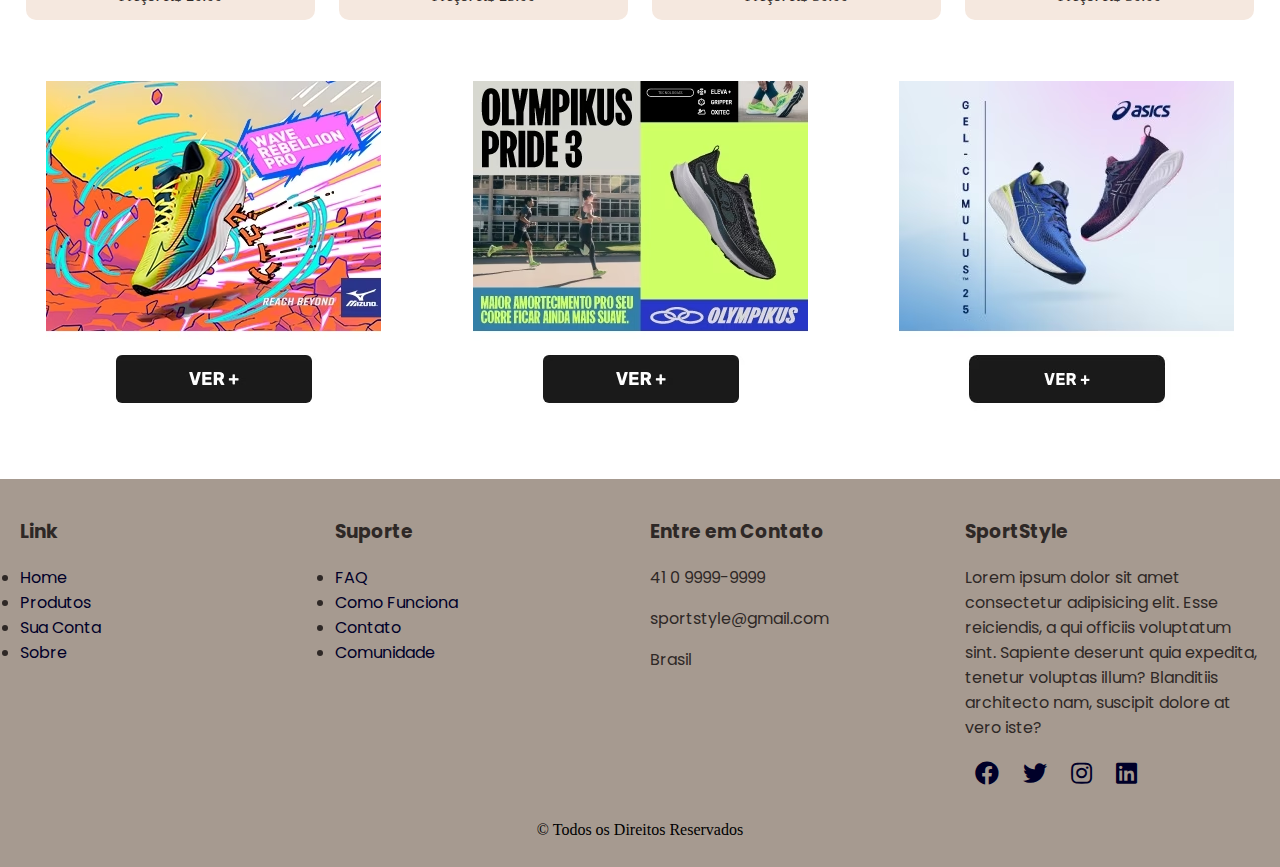
==== commit 282c56d5: "atualização produtos index" ====
--- a/index.html
+++ b/index.html
@@ -63,14 +63,14 @@
                 </div>
             
                 <div class="item">
-                    <img src="../TRABALHO/imagens/conjunto.png" alt="Produto">
-                    <h3>Produto 3</h3>
-                    <p>Descrição do Produto 3.</p>
-                    <p>Preço: R$ 30.00</p>
-                </div>
-
-                <div class="item">
-                    <img src="../TRABALHO/imagens/conjunto.png" alt="Produto">
+                    <img src="./imagens/pngwing.com (2).png" alt="Produto">
+                    <h3>Produto 3</h3>
+                    <p>Descrição do Produto 3.</p>
+                    <p>Preço: R$ 30.00</p>
+                </div>
+
+                <div class="item">
+                    <img src="/imagens/tenuspretop.png" alt="Produto">
                     <h3>Produto 3</h3>
                     <p>Descrição do Produto 3.</p>
                     <p>Preço: R$ 30.00</p>
@@ -83,28 +83,28 @@
 
             <div class="produtos">
                 <div class="item">
-                    <img src="./imagens/pngwing.com (1).png " alt="Produto">
-                    <h3>Produto 1</h3>
-                    <p>Descrição do Produto 1.</p>
-                    <p>Preço: R$ 20.00</p>
-                </div>
-            
-                <div class="item">
-                    <img src="./imagens/camiseta.png" alt="Produto">
-                    <h3>Produto 2</h3>
-                    <p>Descrição do Produto 2.</p>
-                    <p>Preço: R$ 25.00</p>
-                </div>
-            
-                <div class="item">
-                    <img src="../TRABALHO/imagens/conjunto.png" alt="Produto">
-                    <h3>Produto 3</h3>
-                    <p>Descrição do Produto 3.</p>
-                    <p>Preço: R$ 30.00</p>
-                </div>
-
-                <div class="item">
-                    <img src="../TRABALHO/imagens/conjunto.png" alt="Produto">
+                    <img src="/imagens/blusanike.png " alt="Produto">
+                    <h3>Produto 1</h3>
+                    <p>Descrição do Produto 1.</p>
+                    <p>Preço: R$ 20.00</p>
+                </div>
+            
+                <div class="item">
+                    <img src="/imagens/tenis nike.png" alt="Produto">
+                    <h3>Produto 2</h3>
+                    <p>Descrição do Produto 2.</p>
+                    <p>Preço: R$ 25.00</p>
+                </div>
+            
+                <div class="item">
+                    <img src="imagens/tenisadidass.png" alt="Produto">
+                    <h3>Produto 3</h3>
+                    <p>Descrição do Produto 3.</p>
+                    <p>Preço: R$ 30.00</p>
+                </div>
+
+                <div class="item">
+                    <img src="imagens/tenis vans.png" alt="Produto">
                     <h3>Produto 3</h3>
                     <p>Descrição do Produto 3.</p>
                     <p>Preço: R$ 30.00</p>
@@ -137,28 +137,28 @@
 
             <div class="produtos">
                 <div class="item">
-                    <img src="./imagens/pngwing.com (1).png " alt="Produto">
-                    <h3>Produto 1</h3>
-                    <p>Descrição do Produto 1.</p>
-                    <p>Preço: R$ 20.00</p>
-                </div>
-            
-                <div class="item">
-                    <img src="./imagens/camiseta.png" alt="Produto">
-                    <h3>Produto 2</h3>
-                    <p>Descrição do Produto 2.</p>
-                    <p>Preço: R$ 25.00</p>
-                </div>
-            
-                <div class="item">
-                    <img src="../TRABALHO/imagens/conjunto.png" alt="Produto">
-                    <h3>Produto 3</h3>
-                    <p>Descrição do Produto 3.</p>
-                    <p>Preço: R$ 30.00</p>
-                </div>
-
-                <div class="item">
-                    <img src="../TRABALHO/imagens/conjunto.png" alt="Produto">
+                    <img src="imagens/tf5.png" alt="Produto">
+                    <h3>Produto 1</h3>
+                    <p>Descrição do Produto 1.</p>
+                    <p>Preço: R$ 20.00</p>
+                </div>
+            
+                <div class="item">
+                    <img src="imagens/tf3.png" alt="Produto">
+                    <h3>Produto 2</h3>
+                    <p>Descrição do Produto 2.</p>
+                    <p>Preço: R$ 25.00</p>
+                </div>
+            
+                <div class="item">
+                    <img src="imagens/tf2.png" alt="Produto">
+                    <h3>Produto 3</h3>
+                    <p>Descrição do Produto 3.</p>
+                    <p>Preço: R$ 30.00</p>
+                </div>
+
+                <div class="item">
+                    <img src="imagens/tf4.png" alt="Produto">
                     <h3>Produto 3</h3>
                     <p>Descrição do Produto 3.</p>
                     <p>Preço: R$ 30.00</p>
@@ -179,28 +179,28 @@
 
             <div class="produtos">
                 <div class="item">
-                    <img src="./imagens/pngwing.com (1).png " alt="Produto">
-                    <h3>Produto 1</h3>
-                    <p>Descrição do Produto 1.</p>
-                    <p>Preço: R$ 20.00</p>
-                </div>
-            
-                <div class="item">
-                    <img src="./imagens/camiseta.png" alt="Produto">
-                    <h3>Produto 2</h3>
-                    <p>Descrição do Produto 2.</p>
-                    <p>Preço: R$ 25.00</p>
-                </div>
-            
-                <div class="item">
-                    <img src="../TRABALHO/imagens/conjunto.png" alt="Produto">
-                    <h3>Produto 3</h3>
-                    <p>Descrição do Produto 3.</p>
-                    <p>Preço: R$ 30.00</p>
-                </div>
-
-                <div class="item">
-                    <img src="../TRABALHO/imagens/conjunto.png" alt="Produto">
+                    <img src="./imagens/chu2.png" alt="Produto">
+                    <h3>Produto 1</h3>
+                    <p>Descrição do Produto 1.</p>
+                    <p>Preço: R$ 20.00</p>
+                </div>
+            
+                <div class="item">
+                    <img src="./imagens/chu.png" alt="Produto">
+                    <h3>Produto 2</h3>
+                    <p>Descrição do Produto 2.</p>
+                    <p>Preço: R$ 25.00</p>
+                </div>
+            
+                <div class="item">
+                    <img src="./imagens/meiao.png" alt="Produto">
+                    <h3>Produto 3</h3>
+                    <p>Descrição do Produto 3.</p>
+                    <p>Preço: R$ 30.00</p>
+                </div>
+
+                <div class="item">
+                    <img src="./imagens/canelei.png" alt="Produto">
                     <h3>Produto 3</h3>
                     <p>Descrição do Produto 3.</p>
                     <p>Preço: R$ 30.00</p>
@@ -236,10 +236,10 @@
                 <div class="footer-column">
                    
                 <h3>Link</h3>
-                <li><a href="#">Home</a></li>
-                <li><a href="#">Produtos</a></li>
-                <li><a href="#">Sua Conta</a></li>
-                <li><a href="#">Sobre</a></li>
+                <li><a href="./index.html">Home</a></li>
+                <li><a href="./produtos.html">Produtos</a></li>
+                <li><a href="./login.html">Sua Conta</a></li>
+                <li><a href="./sobre.html">Sobre</a></li>
 
                 </div>
                 <div class="footer-column">
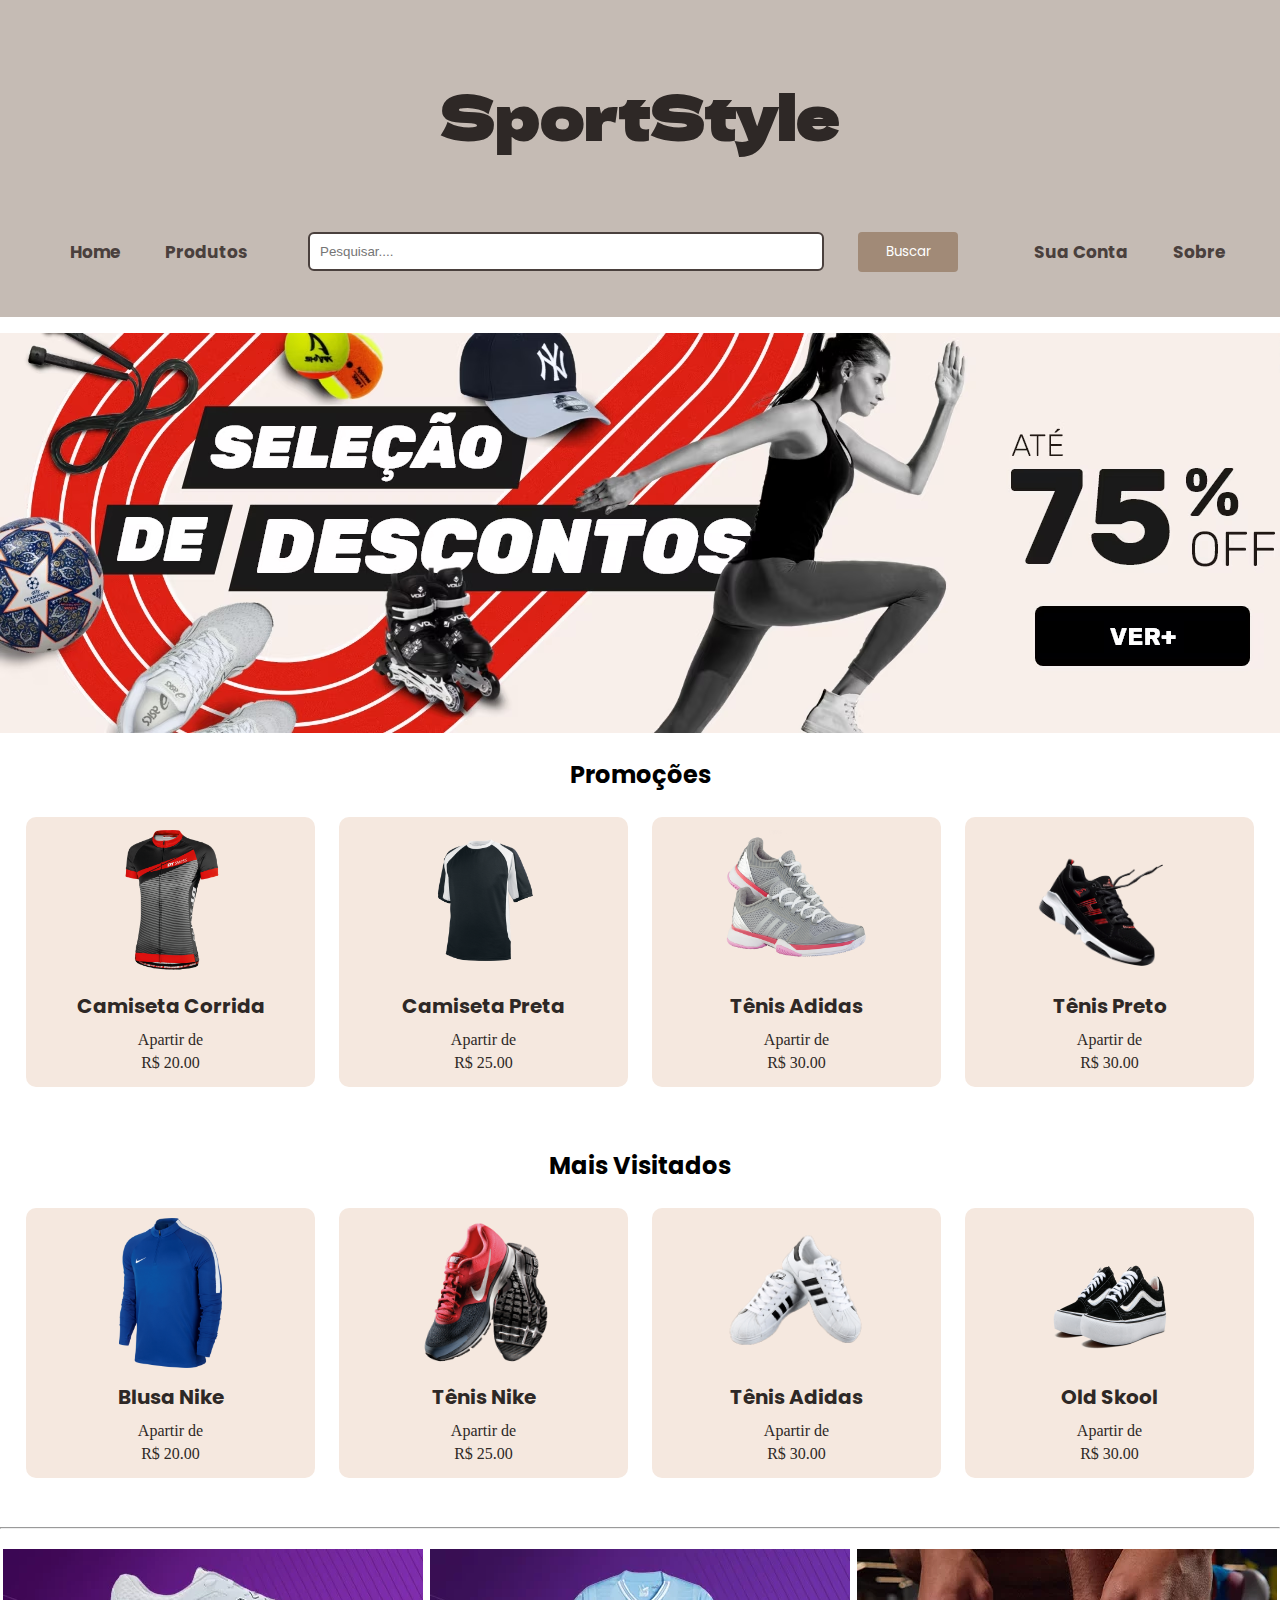
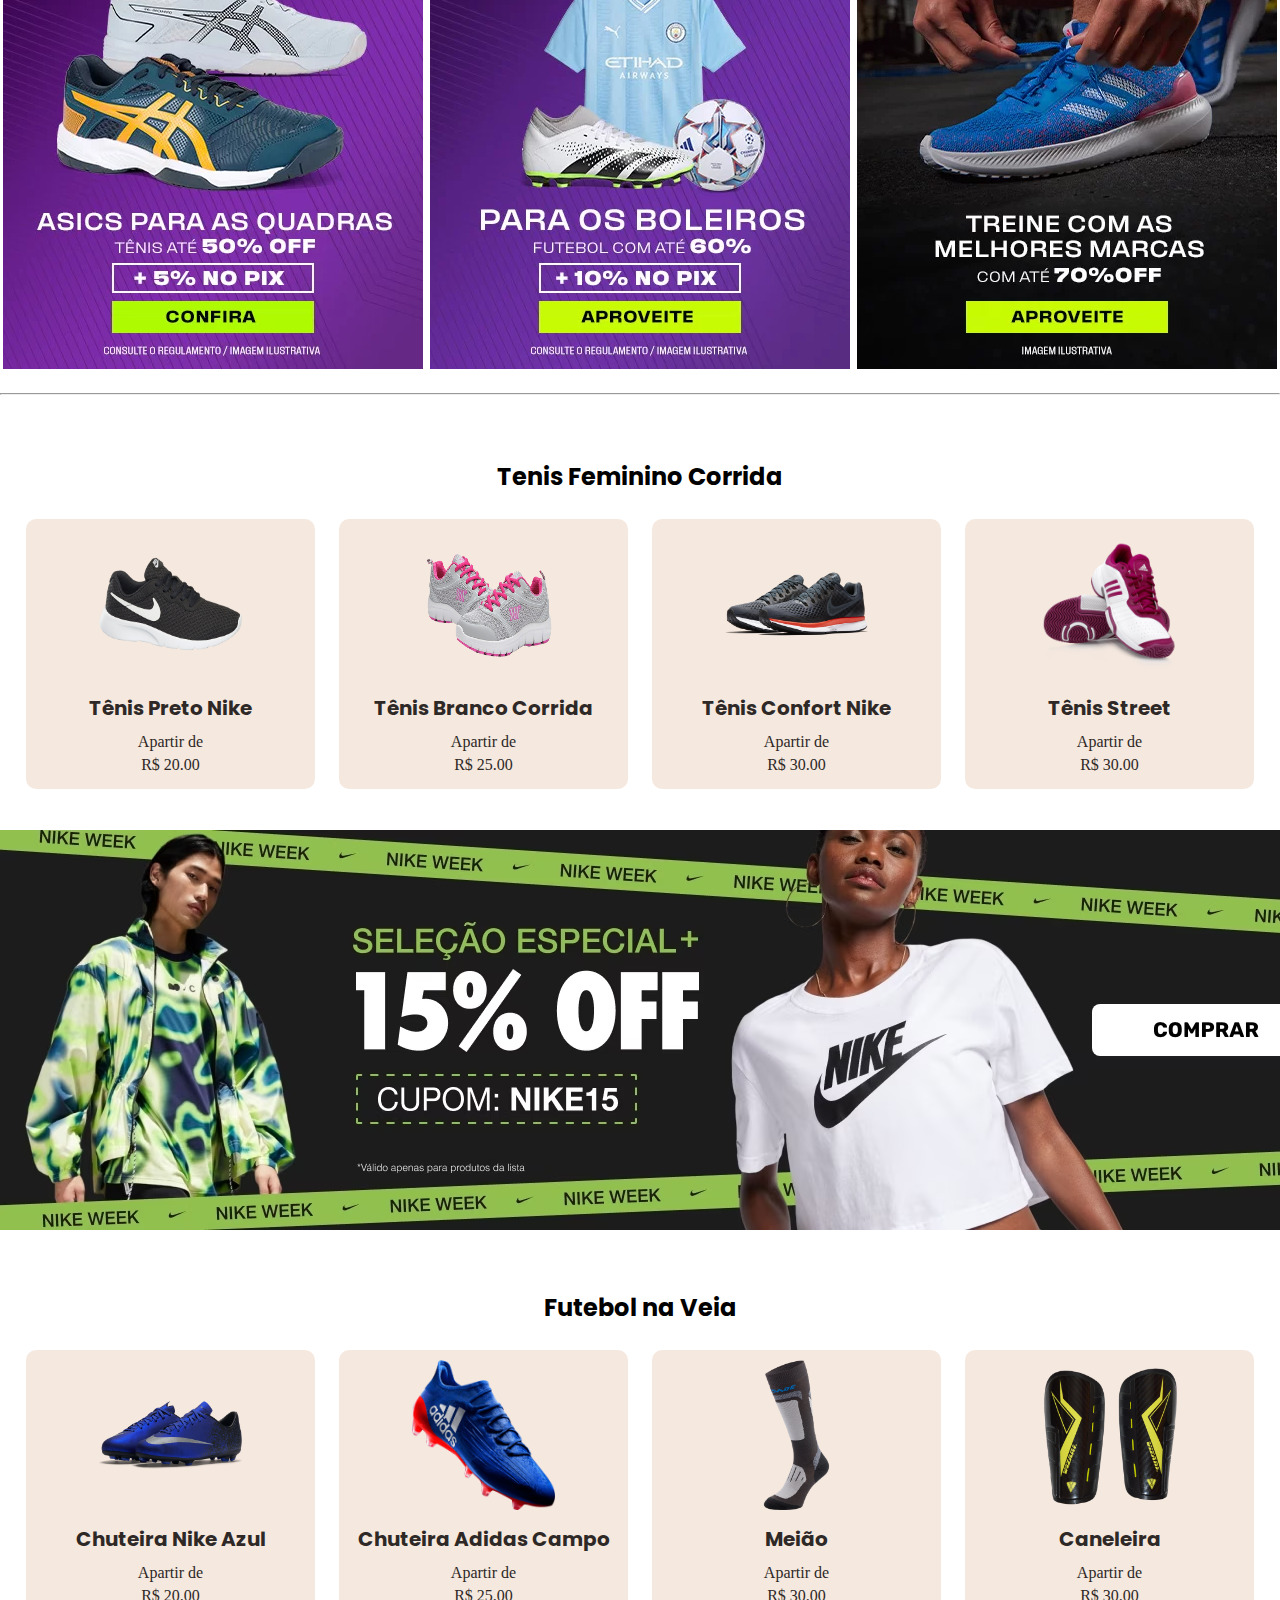
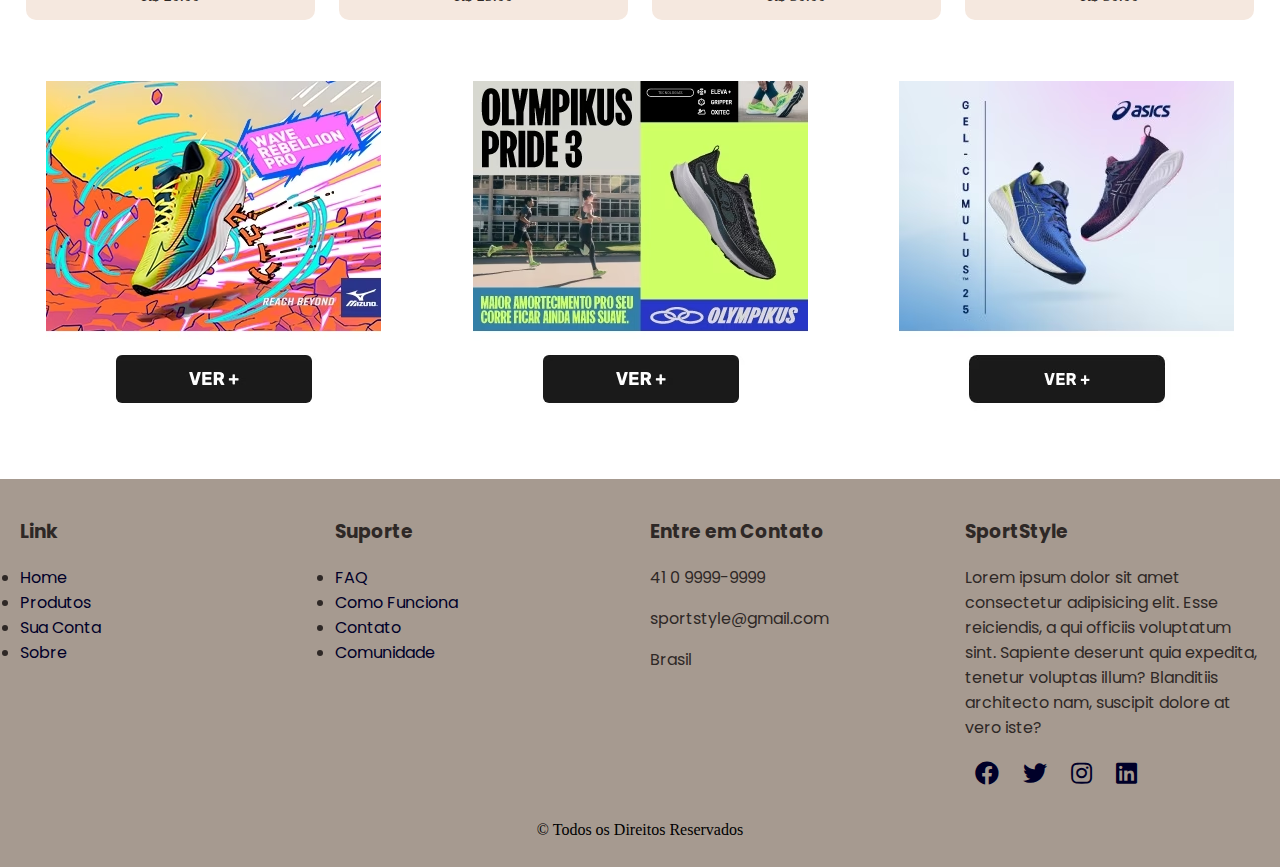
==== commit 504dea70: "imagens produtos e index acredito finalizado" ====
--- a/index.html
+++ b/index.html
@@ -50,30 +50,30 @@
             <div class="produtos">
                 <div class="item">
                     <img src="./imagens/pngwing.com (1).png " alt="Produto">
-                    <h3>Produto 1</h3>
-                    <p>Descrição do Produto 1.</p>
-                    <p>Preço: R$ 20.00</p>
+                    <h3>Camiseta Corrida</h3>
+                    <p>Apartir de</p>
+                    <p>R$ 20.00</p>
                 </div>                     
 
                 <div class="item">
                     <img src="./imagens/camiseta.png" alt="Produto">
-                    <h3>Produto 2</h3>
-                    <p>Descrição do Produto 2.</p>
-                    <p>Preço: R$ 25.00</p>
+                    <h3>Camiseta Preta</h3>
+                    <p>Apartir de</p>
+                    <p>R$ 25.00</p>
                 </div>
             
                 <div class="item">
                     <img src="./imagens/pngwing.com (2).png" alt="Produto">
-                    <h3>Produto 3</h3>
-                    <p>Descrição do Produto 3.</p>
-                    <p>Preço: R$ 30.00</p>
+                    <h3>Tênis Adidas</h3>
+                    <p>Apartir de</p>
+                    <p>R$ 30.00</p>
                 </div>
 
                 <div class="item">
                     <img src="/imagens/tenuspretop.png" alt="Produto">
-                    <h3>Produto 3</h3>
-                    <p>Descrição do Produto 3.</p>
-                    <p>Preço: R$ 30.00</p>
+                    <h3>Tênis Preto</h3>
+                    <p>Apartir de</p>
+                    <p>R$ 30.00</p>
                 </div>
             </div>  
             
@@ -84,30 +84,30 @@
             <div class="produtos">
                 <div class="item">
                     <img src="/imagens/blusanike.png " alt="Produto">
-                    <h3>Produto 1</h3>
-                    <p>Descrição do Produto 1.</p>
-                    <p>Preço: R$ 20.00</p>
+                    <h3>Blusa Nike</h3>
+                    <p>Apartir de</p>
+                    <p>R$ 20.00</p>
                 </div>
             
                 <div class="item">
                     <img src="/imagens/tenis nike.png" alt="Produto">
-                    <h3>Produto 2</h3>
-                    <p>Descrição do Produto 2.</p>
-                    <p>Preço: R$ 25.00</p>
+                    <h3>Tênis Nike</h3>
+                    <p>Apartir de</p>
+                    <p>R$ 25.00</p>
                 </div>
             
                 <div class="item">
                     <img src="imagens/tenisadidass.png" alt="Produto">
-                    <h3>Produto 3</h3>
-                    <p>Descrição do Produto 3.</p>
-                    <p>Preço: R$ 30.00</p>
+                    <h3>Tênis Adidas</h3>
+                    <p>Apartir de</p>
+                    <p>R$ 30.00</p>
                 </div>
 
                 <div class="item">
                     <img src="imagens/tenis vans.png" alt="Produto">
-                    <h3>Produto 3</h3>
-                    <p>Descrição do Produto 3.</p>
-                    <p>Preço: R$ 30.00</p>
+                    <h3>Old Skool</h3>
+                    <p>Apartir de</p>
+                    <p>R$ 30.00</p>
                 </div>
             </div> 
             
@@ -138,30 +138,30 @@
             <div class="produtos">
                 <div class="item">
                     <img src="imagens/tf5.png" alt="Produto">
-                    <h3>Produto 1</h3>
-                    <p>Descrição do Produto 1.</p>
-                    <p>Preço: R$ 20.00</p>
+                    <h3>Tênis Preto Nike</h3>
+                    <p>Apartir de</p>
+                    <p>R$ 20.00</p>
                 </div>
             
                 <div class="item">
                     <img src="imagens/tf3.png" alt="Produto">
-                    <h3>Produto 2</h3>
-                    <p>Descrição do Produto 2.</p>
-                    <p>Preço: R$ 25.00</p>
+                    <h3>Tênis Branco Corrida</h3>
+                    <p>Apartir de</p>
+                    <p>R$ 25.00</p>
                 </div>
             
                 <div class="item">
                     <img src="imagens/tf2.png" alt="Produto">
-                    <h3>Produto 3</h3>
-                    <p>Descrição do Produto 3.</p>
-                    <p>Preço: R$ 30.00</p>
+                    <h3>Tênis Confort Nike</h3>
+                    <p>Apartir de</p>
+                    <p>R$ 30.00</p>
                 </div>
 
                 <div class="item">
                     <img src="imagens/tf4.png" alt="Produto">
-                    <h3>Produto 3</h3>
-                    <p>Descrição do Produto 3.</p>
-                    <p>Preço: R$ 30.00</p>
+                    <h3>Tênis Street</h3>
+                    <p>Apartir de</p>
+                    <p>R$ 30.00</p>
                 </div>
             </div>
             
@@ -180,30 +180,30 @@
             <div class="produtos">
                 <div class="item">
                     <img src="./imagens/chu2.png" alt="Produto">
-                    <h3>Produto 1</h3>
-                    <p>Descrição do Produto 1.</p>
-                    <p>Preço: R$ 20.00</p>
+                    <h3>Chuteira Nike Azul</h3>
+                    <p>Apartir de</p>
+                    <p>R$ 20.00</p>
                 </div>
             
                 <div class="item">
                     <img src="./imagens/chu.png" alt="Produto">
-                    <h3>Produto 2</h3>
-                    <p>Descrição do Produto 2.</p>
-                    <p>Preço: R$ 25.00</p>
+                    <h3>Chuteira Adidas Campo</h3>
+                    <p>Apartir de</p>
+                    <p>R$ 25.00</p>
                 </div>
             
                 <div class="item">
                     <img src="./imagens/meiao.png" alt="Produto">
-                    <h3>Produto 3</h3>
-                    <p>Descrição do Produto 3.</p>
-                    <p>Preço: R$ 30.00</p>
+                    <h3>Meião</h3>
+                    <p>Apartir de</p>
+                    <p>R$ 30.00</p>
                 </div>
 
                 <div class="item">
                     <img src="./imagens/canelei.png" alt="Produto">
-                    <h3>Produto 3</h3>
-                    <p>Descrição do Produto 3.</p>
-                    <p>Preço: R$ 30.00</p>
+                    <h3>Caneleira</h3>
+                    <p>Apartir de</p>
+                    <p>R$ 30.00</p>
                 </div>
             </div> 
 
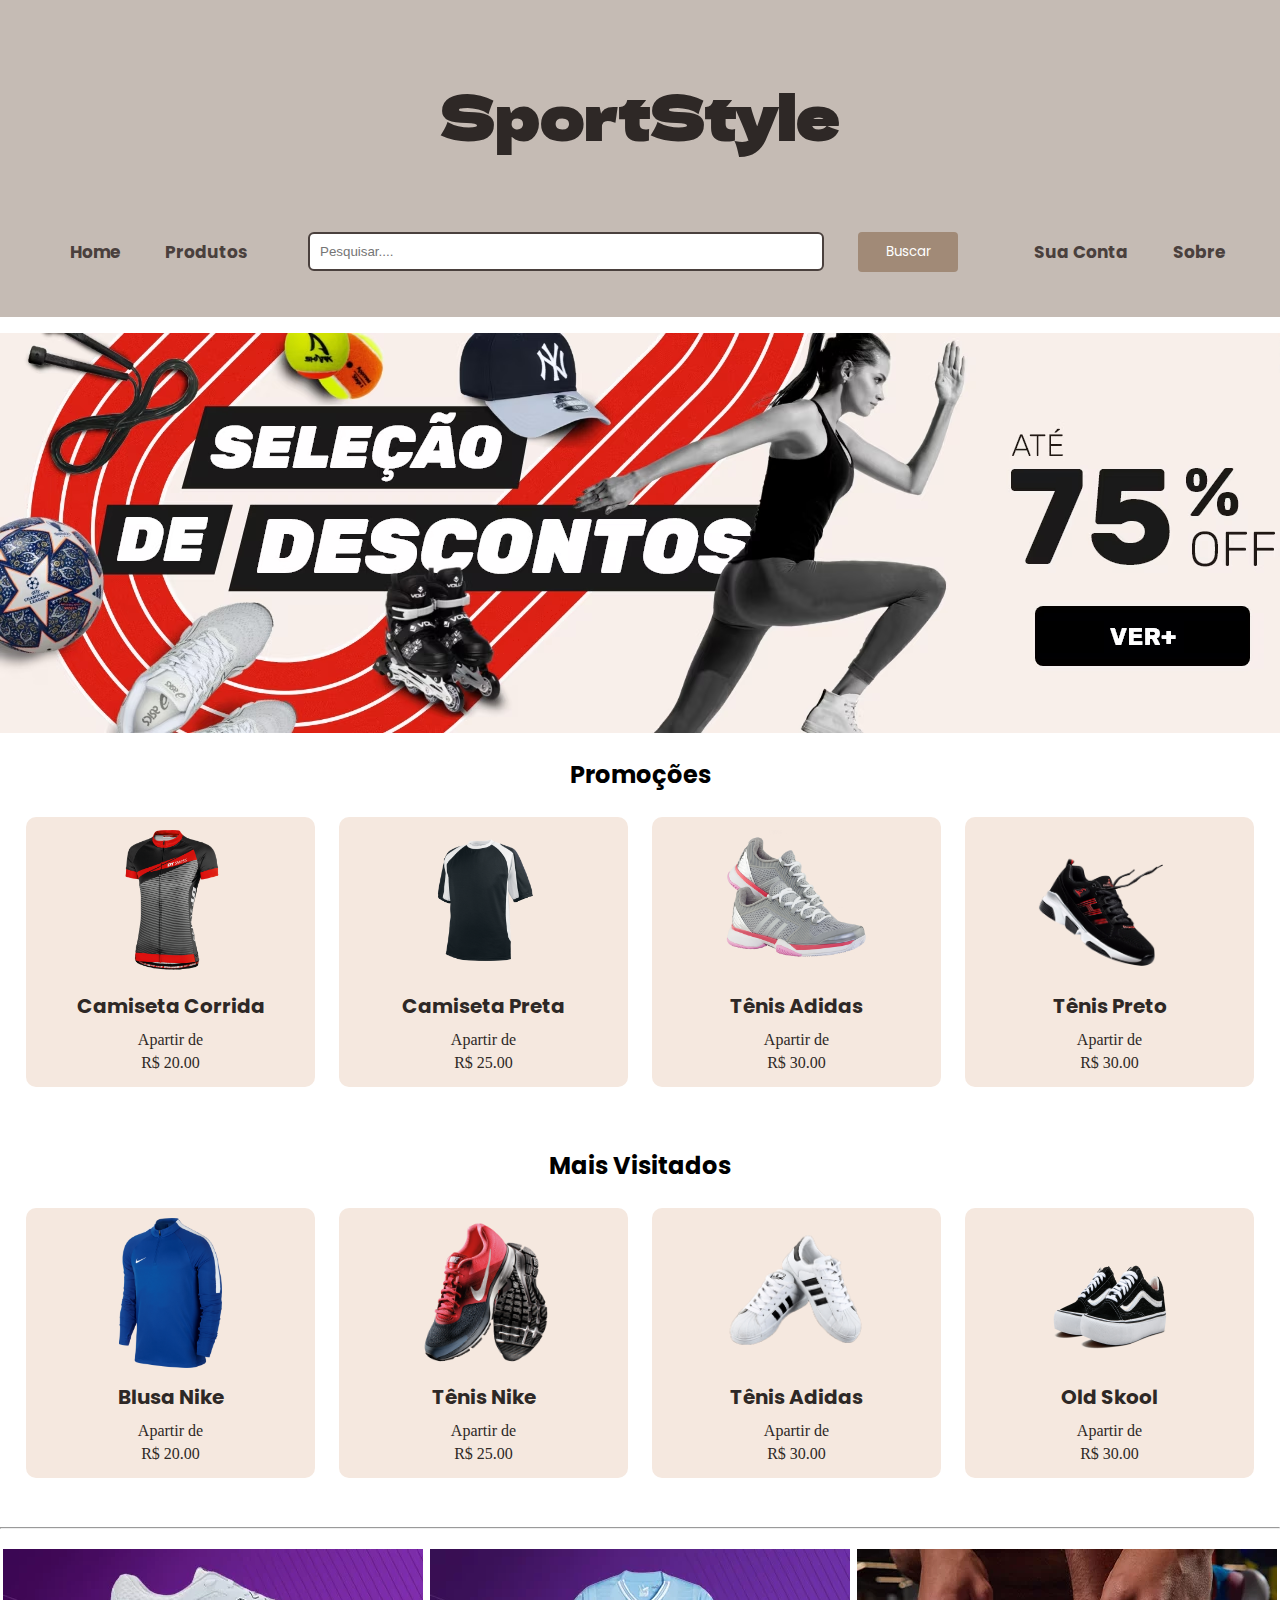
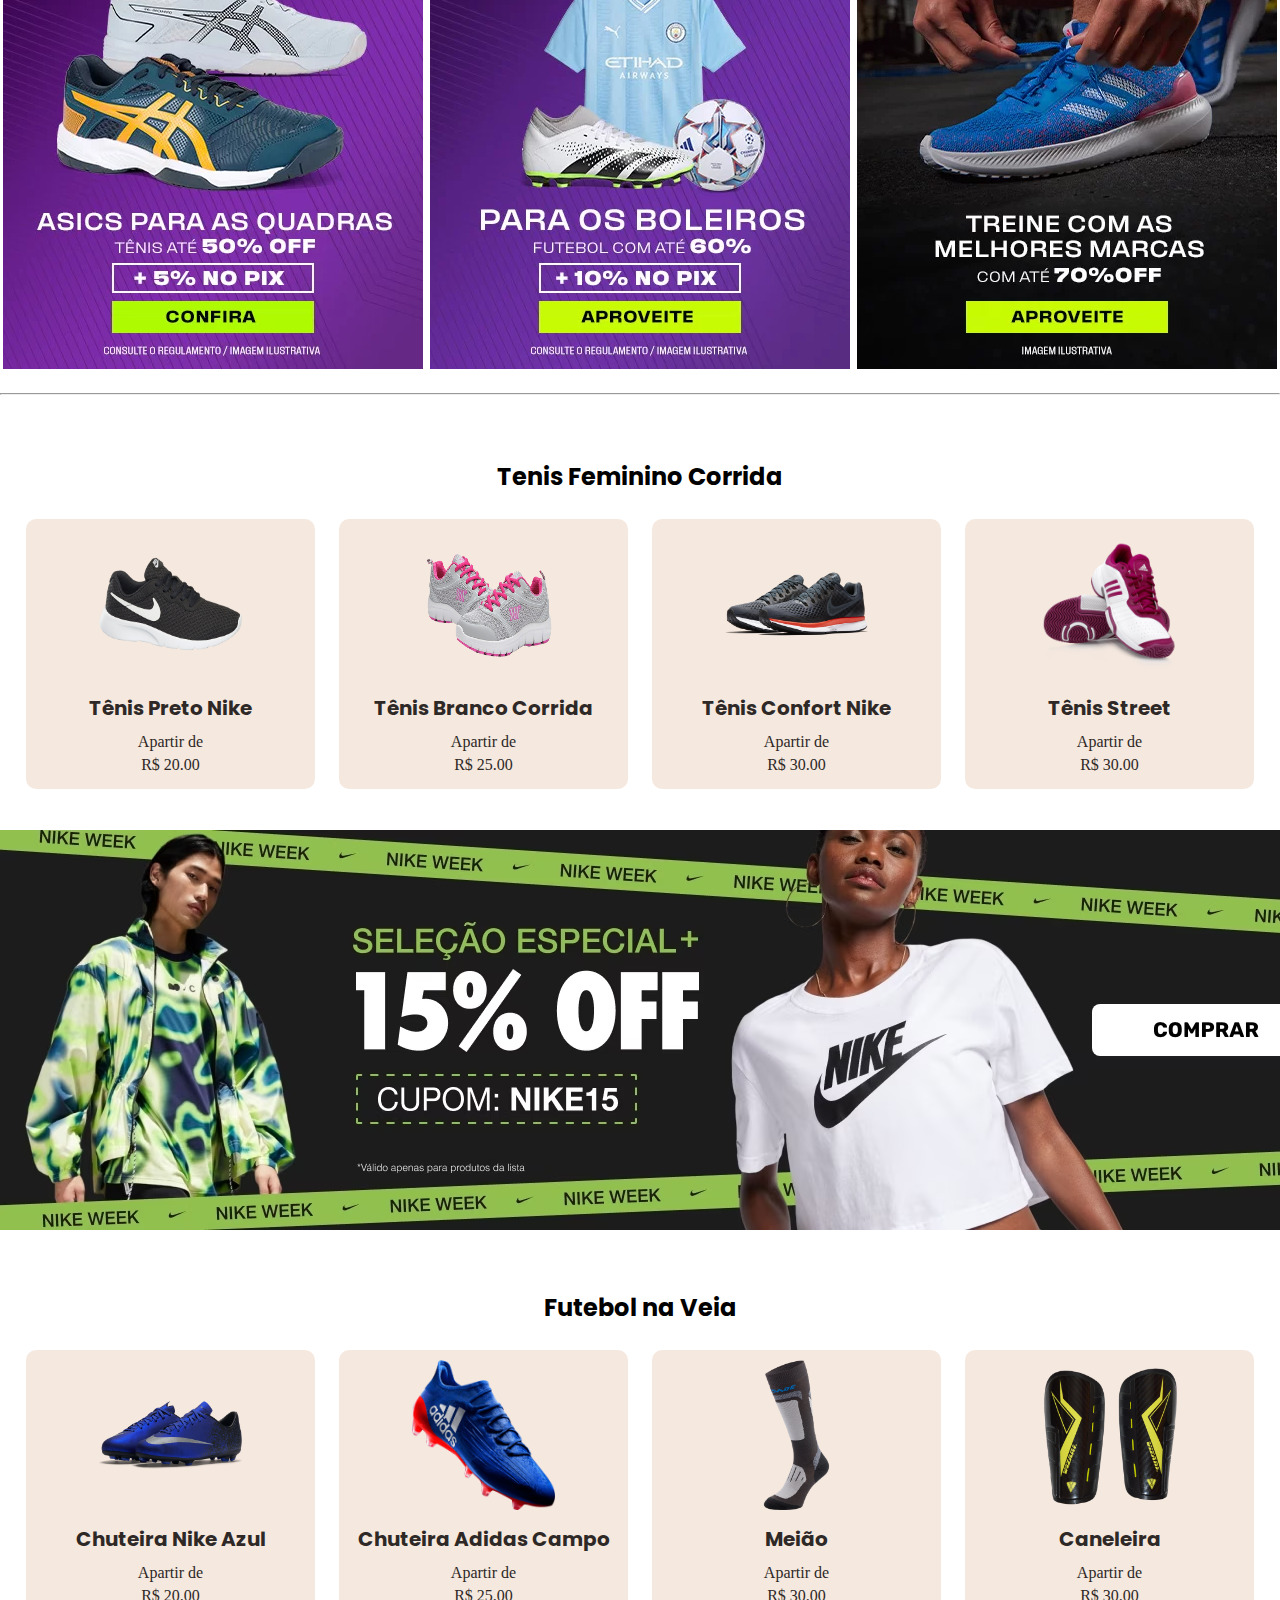
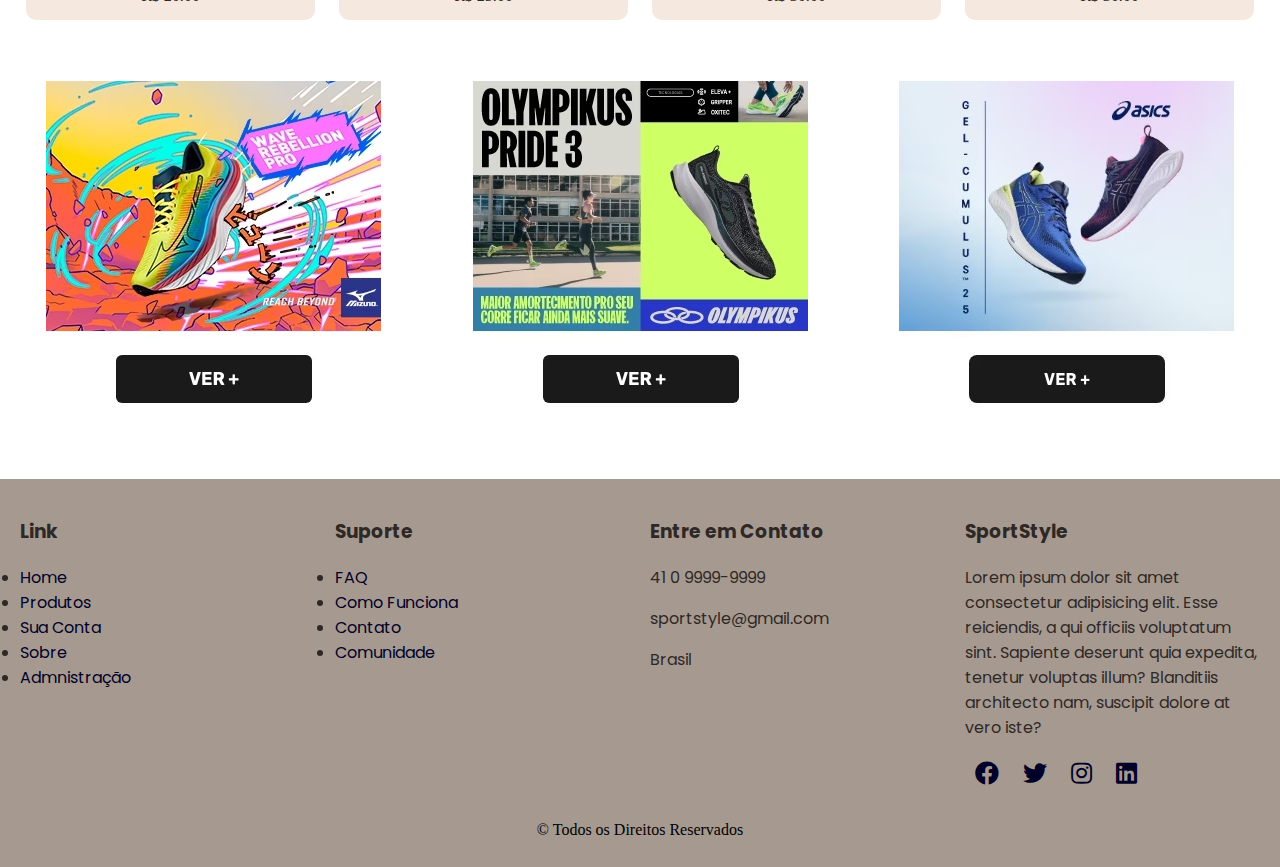
==== commit 1e8d3b68: "ajustes nas footers" ====
--- a/index.html
+++ b/index.html
@@ -70,7 +70,7 @@
                 </div>
 
                 <div class="item">
-                    <img src="/imagens/tenuspretop.png" alt="Produto">
+                    <img src="./imagens/tenuspretop.png" alt="Produto">
                     <h3>Tênis Preto</h3>
                     <p>Apartir de</p>
                     <p>R$ 30.00</p>
@@ -83,14 +83,14 @@
 
             <div class="produtos">
                 <div class="item">
-                    <img src="/imagens/blusanike.png " alt="Produto">
+                    <img src="./imagens/blusanike.png" alt="Produto">
                     <h3>Blusa Nike</h3>
                     <p>Apartir de</p>
                     <p>R$ 20.00</p>
                 </div>
             
                 <div class="item">
-                    <img src="/imagens/tenis nike.png" alt="Produto">
+                    <img src="./imagens/tenis nike.png" alt="Produto">
                     <h3>Tênis Nike</h3>
                     <p>Apartir de</p>
                     <p>R$ 25.00</p>
@@ -240,6 +240,7 @@
                 <li><a href="./produtos.html">Produtos</a></li>
                 <li><a href="./login.html">Sua Conta</a></li>
                 <li><a href="./sobre.html">Sobre</a></li>
+                <li><a href="ADM.html">Admnistração</a></li>
 
                 </div>
                 <div class="footer-column">
--- a/styleindex.css
+++ b/styleindex.css
@@ -205,3 +205,100 @@
 .social-icons a:hover {
     color: #ae723a; 
 }
+
+
+/*====== Responsivo ======*/
+@media (max-width: 981px) {
+       
+    header li {
+        margin: 5px;
+        font-size: 16px;
+    }
+    .form input {
+        width: 60%;
+    }
+    .form button {
+        width: 80px;
+    }
+    .main h2 {
+        font-size: 24px;
+    }
+    
+    .item h3 {
+        font-size: 18px;
+    }
+    .item p {
+        font-size: 14px;
+    }
+    .promocoesimg {
+        flex-direction: column;
+    }
+    .promocao-item img {
+        max-width: 100%;
+    }
+    .propaganda-grande{
+        display: none;
+    }
+    .propaganda-hori{
+        display: none;
+    }
+}
+
+@media (max-width: 900px) {
+    .namepagina {
+        font-size: 20px;
+    }
+    .header li {
+        font-size: 14px;
+    }
+    .form input {
+        padding: 5px;
+    }
+    .form button {
+        padding: 5px;
+        width: 70px;
+    }
+    
+    .item h3 {
+        font-size: 16px;
+    }
+    .item p {
+        font-size: 12px;
+    }
+    .promocoesimg {
+        margin: 10px 0;
+    }
+}
+
+@media (max-width: 660px) {
+    .namepagina {
+        font-size: 20px;
+    }
+    .header li {
+        font-size: 14px;
+    }
+    .form input {
+        display: none;
+    }
+    .form button {
+        display: none;
+    }
+    
+    .item h3 {
+        font-size: 16px;
+    }
+    .item p {
+        font-size: 12px;
+    }
+    .promocoesimg {
+        margin: 10px 0;
+    }
+    .footer-container{
+        font-size: 10px;
+    }
+}
+
+
+
+
+
